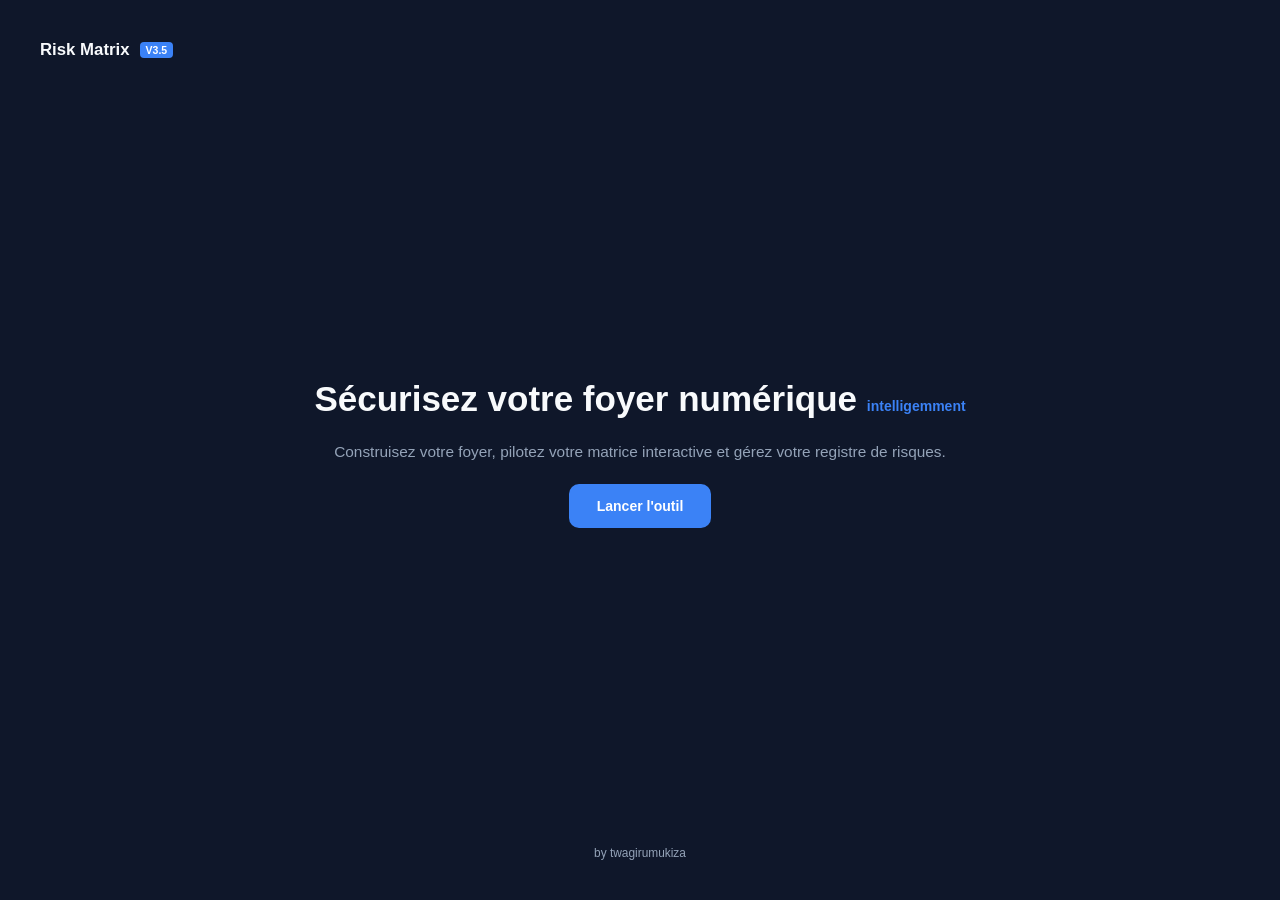
==== index.html @ 4918b733 "Create index.html" ====
<!DOCTYPE html>
<html lang="fr">
<head>
    <meta charset="UTF-8">
    <meta name="viewport" content="width=device-width, initial-scale=1.0">
    <title>Risk Matrix AI - V3.5</title>
    <style>
        :root {
            --bg-main: #0f172a;
            --bg-sidebar: #1e293b;
            --bg-card: #1e293b;
            --accent: #3b82f6;
            --accent-hover: #2563eb;
            --text-main: #f8fafc;
            --text-muted: #94a3b8;
            --border: #334155;
            --success: #10b981;
            --warning: #f59e0b;
            --danger: #ef4444;
            --font-size-base: 14px;
            --sidebar-width: 280px;
        }

        body.theme-light {
            --bg-main: #f1f5f9;
            --bg-sidebar: #ffffff;
            --bg-card: #ffffff;
            --text-main: #0f172a;
            --text-muted: #64748b;
            --border: #cbd5e1;
        }

        * { box-sizing: border-box; margin: 0; padding: 0; font-family: -apple-system, BlinkMacSystemFont, "Segoe UI", Roboto, sans-serif; font-size: var(--font-size-base); }
        body { background-color: var(--bg-main); color: var(--text-main); display: flex; min-height: 100vh; overflow-x: hidden; transition: background-color 0.3s, color 0.3s; }

        #landing-view {
            position: fixed; top: 0; left: 0; width: 100vw; height: 100vh;
            background-color: var(--bg-main); z-index: 9999;
            display: flex; flex-direction: column; justify-content: space-between; overflow-y: auto; padding: 40px;
        }
        .landing-hero { max-width: 800px; margin: auto; text-align: center; display: flex; flex-direction: column; gap: 20px; padding: 40px 0; }
        .landing-hero h1 { font-size: 2.5rem; line-height: 1.2; }
        .landing-hero h1 span { color: var(--accent); }
        .landing-hero p { font-size: 1.1rem; color: var(--text-muted); line-height: 1.6; }

        #app-container { display: none; width: 100%; min-height: 100vh; }

        sidebar { width: var(--sidebar-width); background-color: var(--bg-sidebar); border-right: 1px solid var(--border); display: flex; flex-direction: column; justify-content: space-between; position: fixed; top: 0; bottom: 0; left: 0; transition: width 0.3s; z-index: 100; }
        sidebar.collapsed { width: 70px; }
        sidebar.collapsed .logo-text, sidebar.collapsed .nav-links span, sidebar.collapsed .sidebar-footer { display: none; }
        sidebar.collapsed .logo-area { justify-content: center; padding: 20px 10px; }
        sidebar.collapsed .nav-links li { justify-content: center; padding: 12px; }

        .sidebar-top { display: flex; flex-direction: column; }
        .logo-area { padding: 20px; font-size: 1.25rem; font-weight: bold; border-bottom: 1px solid var(--border); display: flex; align-items: center; justify-content: space-between; gap: 10px; }
        .logo-main { display: flex; align-items: center; gap: 10px; cursor: pointer; }
        .logo-area span.badge { background: var(--accent); color: white; font-size: 0.75rem; padding: 2px 6px; border-radius: 4px; }
        
        .nav-links { list-style: none; padding: 20px 10px; display: flex; flex-direction: column; gap: 8px; }
        .nav-links li { padding: 12px 15px; border-radius: 8px; cursor: pointer; color: var(--text-muted); font-size: 0.95rem; transition: 0.2s; display: flex; align-items: center; gap: 12px; white-space: nowrap; }
        .nav-links li:hover, .nav-links li.active { background-color: var(--accent); color: white; }

        .sidebar-footer { padding: 15px 20px; border-top: 1px solid var(--border); font-size: 0.8rem; color: var(--text-muted); text-align: center; }

        main { flex: 1; margin-left: var(--sidebar-width); display: flex; flex-direction: column; min-height: 100vh; transition: margin-left 0.3s; }
        main.expanded { margin-left: 70px; }
        
        header.topbar { padding: 20px 30px; border-bottom: 1px solid var(--border); background-color: var(--bg-main); display: flex; justify-content: space-between; align-items: center; }
        header.topbar h1 { font-size: 1.5rem; margin-bottom: 5px; }

        .content-area { flex: 1; padding: 30px; display: flex; flex-direction: column; gap: 25px; }
        .view-section { display: none; flex-direction: column; gap: 25px; }
        .view-section.active-view { display: flex; }

        .wizard-container { background: var(--bg-card); border: 1px solid var(--border); border-radius: 16px; padding: 30px; display: flex; flex-direction: column; gap: 25px; }
        .wizard-step-content { display: none; flex-direction: column; gap: 20px; }
        .wizard-step-content.active-step { display: flex; }
        
        .category-box { background: var(--bg-main); border: 1px solid var(--border); padding: 20px; border-radius: 12px; margin-bottom: 15px; }
        .category-box h4 { color: var(--accent); margin-bottom: 12px; font-size: 1.05rem; display: flex; align-items: center; gap: 8px; }
        .checkbox-grid { display: grid; grid-template-columns: repeat(3, 1fr); gap: 12px; }
        .checkbox-label { display: flex; align-items: center; gap: 8px; font-size: 0.9rem; cursor: pointer; user-select: none; }
        .checkbox-label input[type="checkbox"] { width: 16px; height: 16px; accent-color: var(--accent); cursor: pointer; }

        .question-block { background: var(--bg-card); border: 1px solid var(--border); padding: 15px; border-radius: 8px; margin-bottom: 12px; }
        .question-row { display: flex; justify-content: space-between; align-items: center; padding: 8px 0; font-size: 0.9rem; }
        .input-text, .select-val { background: var(--bg-main); color: var(--text-main); border: 1px solid var(--border); padding: 10px 14px; border-radius: 8px; font-size: 0.9rem; width: 100%; }
        
        .btn { background: var(--accent); color: white; border: none; padding: 10px 18px; border-radius: 8px; cursor: pointer; font-weight: bold; font-size: 0.85rem; display: inline-flex; align-items: center; gap: 6px; }
        .btn:hover { background: var(--accent-hover); }
        .btn-secondary { background: var(--bg-card); border: 1px solid var(--border); color: var(--text-main); }
        .btn-lg { padding: 14px 28px; font-size: 1rem; border-radius: 10px; }
        .btn-ai { background: linear-gradient(135deg, #8b5cf6, #3b82f6); color: white; }

        .dashboard-cards { display: grid; grid-template-columns: repeat(4, 1fr); gap: 20px; }
        .card-stat { background: var(--bg-card); border: 1px solid var(--border); padding: 20px; border-radius: 12px; }
        .card-stat h3 { font-size: 0.85rem; color: var(--text-muted); margin-bottom: 8px; }
        .card-stat .number { font-size: 1.8rem; font-weight: bold; }

        .risk-score-card { background: var(--bg-card); border: 1px solid var(--border); padding: 20px; border-radius: 12px; display: flex; flex-direction: column; gap: 15px; }
        .risk-score-item { display: flex; flex-direction: column; gap: 5px; padding: 10px; background: var(--bg-main); border-radius: 8px; border: 1px solid var(--border); }
        .risk-score-header { display: flex; justify-content: space-between; align-items: center; font-weight: bold; }
        .risk-bar-container { display: flex; align-items: center; gap: 15px; }
        .risk-progress-bar { font-family: monospace; font-size: 1.1rem; letter-spacing: 1px; color: var(--accent); }

        .matrix-grid { display: grid; grid-template-columns: repeat(5, 1fr); gap: 8px; }
        .matrix-cell { background: var(--bg-main); border: 1px solid var(--border); height: 105px; border-radius: 6px; padding: 8px; font-size: 0.75rem; display: flex; flex-direction: column; justify-content: space-between; cursor: pointer; transition: 0.2s; }
        .matrix-cell:hover { border-color: var(--accent); transform: scale(1.02); }
        .matrix-cell.risk-high { background-color: rgba(239, 68, 68, 0.25); border-color: var(--danger); }
        .matrix-cell.risk-med { background-color: rgba(245, 158, 11, 0.25); border-color: var(--warning); }
        .matrix-cell.risk-low { background-color: rgba(16, 185, 129, 0.25); border-color: var(--success); }
        .matrix-cell-content { font-weight: bold; color: var(--text-main); font-size: 0.8rem; margin-top: 4px; overflow: hidden; text-overflow: ellipsis; display: -webkit-box; -webkit-line-clamp: 2; -webkit-box-orient: vertical; }

        .table-container { width: 100%; overflow-x: auto; background: var(--bg-card); border-radius: 12px; border: 1px solid var(--border); }
        table { width: 100%; border-collapse: collapse; min-width: 1200px; }
        th, td { padding: 12px 14px; text-align: left; border-bottom: 1px solid var(--border); font-size: 0.85rem; }
        th { background: rgba(255,255,255,0.02); color: var(--text-muted); }
    </style>
</head>
<body>

    <!-- LANDING PAGE -->
    <div id="landing-view">
        <div style="font-weight: bold; font-size: 1.2rem; display: flex; align-items: center; gap: 10px;">
            Risk Matrix <span class="badge" style="background:var(--accent); color:white; padding:2px 6px; border-radius:4px; font-size:0.75rem;">V3.5</span>
        </div>
        <div class="landing-hero">
            <h1>Sécurisez votre foyer numérique <span>intelligemment</span></h1>
            <p>Construisez votre foyer, pilotez votre matrice interactive et gérez votre registre de risques.</p>
            <div><button class="btn btn-lg" onclick="launchApp()">Lancer l'outil</button></div>
        </div>
        <div style="text-align: center; color: var(--text-muted); font-size: 0.85rem;">by twagirumukiza</div>
    </div>

    <!-- APPLICATION PRINCIPALE -->
    <div id="app-container">
        <sidebar id="main-sidebar">
            <div class="sidebar-top">
                <div class="logo-area">
                    <div class="logo-main" onclick="returnToLanding()">
                        <span>🛡️</span> <span class="logo-text">Risk Matrix <span class="badge">V3.5</span></span>
                    </div>
                    <button class="btn btn-secondary" style="padding: 4px 8px; font-size: 0.75rem;" onclick="toggleSidebar()" title="Réduire / Agrandir le menu">↔</button>
                </div>
                <ul class="nav-links">
                    <li id="nav-wizard" class="active" onclick="switchView('wizard')">🌐 <span>Cartographiez vos risques</span></li>
                    <li id="nav-graphic" onclick="switchView('graphic')">📈 <span>Vue Graphique & Scores</span></li>
                    <li id="nav-dashboard" onclick="switchView('dashboard')">📊 <span>Tableau de Bord & Matrice</span></li>
                    <li id="nav-register" onclick="switchView('register')">📋 <span>Registre des Risques</span></li>
                    <li id="nav-policy" onclick="switchView('policy')">🤖 <span>Politique & Assistant IA</span></li>
                    <li id="nav-settings" onclick="switchView('settings')">⚙️ <span>Paramètres</span></li>
                </ul>
            </div>
            <div class="sidebar-footer">by twagirumukiza</div>
        </sidebar>

        <main id="main-content">
            <header class="topbar">
                <div>
                    <h1 id="page-title">Cartographiez vos risques</h1>
                    <p id="page-subtitle" style="color:var(--text-muted); font-size:0.9rem;">Parcours guidé de construction du foyer numérique.</p>
                </div>
                <button class="btn btn-secondary" onclick="toggleSidebar()">☰ Menu</button>
            </header>

            <div class="content-area">
                
                <!-- VUE WIZARD -->
                <div id="view-wizard" class="view-section active-view">
                    <div class="wizard-container">
                        
                        <!-- ÉTAPE 1 & 2 : ACTIFS ET AJOUT PERSONNALISÉ -->
                        <div id="w-step-1" class="wizard-step-content active-step">
                            <h3 style="color: var(--accent);">Étape 1 & 2 – Construisez votre foyer & Actifs personnalisés</h3>
                            <p style="color: var(--text-muted); font-size: 0.9rem;">Cochez vos équipements ou ajoutez un actif sur-mesure (ex: NAS Synology).</p>
                            
                            <!-- Formulaire d'ajout rapide d'actif personnalisé -->
                            <div class="category-box" style="border-color: var(--accent);">
                                <h4 style="color: var(--accent);">➕ Ajouter un équipement personnalisé</h4>
                                <div style="display: flex; gap: 10px; flex-wrap: wrap;">
                                    <input type="text" class="input-text" id="custom-eq-name" placeholder="Nom (ex: NAS Synology)" style="flex: 2; min-width: 200px;">
                                    <select class="select-val" id="custom-eq-cat" style="flex: 1; min-width: 150px;">
                                        <option value="network">Réseau</option>
                                        <option value="computer">Ordinateur</option>
                                        <option value="mobile">Mobile</option>
                                        <option value="home">IoT / Maison</option>
                                        <option value="gaming">Loisirs</option>
                                        <option value="accounts">Compte</option>
                                        <option value="other">Autre</option>
                                    </select>
                                    <button class="btn" onclick="addNewCustomEquipment()">➕ Ajouter à la liste</button>
                                </div>
                            </div>

                            <div class="category-box">
                                <h4>🌐 Réseau</h4>
                                <div class="checkbox-grid" id="grid-network">
                                    <label class="checkbox-label"><input type="checkbox" checked value="Box Internet"> Box Internet</label>
                                    <label class="checkbox-label"><input type="checkbox" value="Routeur Wi-Fi"> Routeur Wi-Fi</label>
                                    <label class="checkbox-label"><input type="checkbox" value="Répéteur Wi-Fi"> Répéteur Wi-Fi</label>
                                    <label class="checkbox-label"><input type="checkbox" value="CPL"> CPL</label>
                                    <label class="checkbox-label"><input type="checkbox" value="Pare-feu personnel"> Pare-feu personnel</label>
                                </div>
                            </div>

                            <div class="category-box">
                                <h4>💻 Ordinateurs</h4>
                                <div class="checkbox-grid" id="grid-computer">
                                    <label class="checkbox-label"><input type="checkbox" checked value="PC Windows"> PC Windows</label>
                                    <label class="checkbox-label"><input type="checkbox" value="Mac"> Mac</label>
                                    <label class="checkbox-label"><input type="checkbox" value="Linux"> Linux</label>
                                    <label class="checkbox-label"><input type="checkbox" value="Chromebook"> Chromebook</label>
                                </div>
                            </div>

                            <div class="category-box">
                                <h4>📱 Appareils mobiles</h4>
                                <div class="checkbox-grid" id="grid-mobile">
                                    <label class="checkbox-label"><input type="checkbox" checked value="Smartphone Android"> Smartphone Android</label>
                                    <label class="checkbox-label"><input type="checkbox" value="iPhone"> iPhone</label>
                                    <label class="checkbox-label"><input type="checkbox" value="Tablette Android"> Tablette Android</label>
                                    <label class="checkbox-label"><input type="checkbox" value="iPad"> iPad</label>
                                    <label class="checkbox-label"><input type="checkbox" value="Montre connectée"> Montre connectée</label>
                                </div>
                            </div>

                            <div class="category-box">
                                <h4>📺 Maison connectée / IoT</h4>
                                <div class="checkbox-grid" id="grid-home">
                                    <label class="checkbox-label"><input type="checkbox" checked value="Smart TV"> Smart TV</label>
                                    <label class="checkbox-label"><input type="checkbox" checked value="Caméra IP" id="chk-camera"> Caméra IP</label>
                                    <label class="checkbox-label"><input type="checkbox" value="Sonnette connectée"> Sonnette connectée</label>
                                    <label class="checkbox-label"><input type="checkbox" value="Alexa"> Alexa</label>
                                    <label class="checkbox-label"><input type="checkbox" value="Google Home"> Google Home</label>
                                    <label class="checkbox-label"><input type="checkbox" value="Thermostat"> Thermostat</label>
                                    <label class="checkbox-label"><input type="checkbox" value="Ampoules connectées"> Ampoules connectées</label>
                                    <label class="checkbox-label"><input type="checkbox" value="Prises connectées"> Prises connectées</label>
                                    <label class="checkbox-label"><input type="checkbox" value="Aspirateur robot"> Aspirateur robot</label>
                                    <label class="checkbox-label"><input type="checkbox" value="Serrure connectée"> Serrure connectée</label>
                                </div>
                            </div>

                            <div class="category-box">
                                <h4>🎮 Loisirs</h4>
                                <div class="checkbox-grid" id="grid-gaming">
                                    <label class="checkbox-label"><input type="checkbox" value="PlayStation"> PlayStation</label>
                                    <label class="checkbox-label"><input type="checkbox" value="Xbox"> Xbox</label>
                                    <label class="checkbox-label"><input type="checkbox" value="Nintendo Switch"> Nintendo Switch</label>
                                    <label class="checkbox-label"><input type="checkbox" value="Steam Deck"> Steam Deck</label>
                                </div>
                            </div>

                            <div class="category-box">
                                <h4>☁️ Comptes importants</h4>
                                <div class="checkbox-grid" id="grid-accounts">
                                    <label class="checkbox-label"><input type="checkbox" value="Gmail"> Gmail</label>
                                    <label class="checkbox-label"><input type="checkbox" value="Outlook"> Outlook</label>
                                    <label class="checkbox-label"><input type="checkbox" value="Apple ID"> Apple ID</label>
                                    <label class="checkbox-label"><input type="checkbox" value="Microsoft"> Microsoft</label>
                                    <label class="checkbox-label"><input type="checkbox" value="Banque en ligne"> Banque en ligne</label>
                                    <label class="checkbox-label"><input type="checkbox" value="Assurance"> Assurance</label>
                                    <label class="checkbox-label"><input type="checkbox" value="CAF"> CAF</label>
                                    <label class="checkbox-label"><input type="checkbox" value="France Identité"> France Identité</label>
                                    <label class="checkbox-label"><input type="checkbox" value="Impôts"> Impôts</label>
                                    <label class="checkbox-label"><input type="checkbox" value="Amazon"> Amazon</label>
                                    <label class="checkbox-label"><input type="checkbox" value="PayPal"> PayPal</label>
                                </div>
                            </div>

                            <div style="display: flex; justify-content: flex-end;">
                                <button class="btn btn-lg" onclick="goToStep(2)">Étape suivante : Questions Intelligentes →</button>
                            </div>
                        </div>

                        <!-- ÉTAPE 3 : QUESTIONS INTELLIGENTES CONDITIONNELLES -->
                        <div id="w-step-2" class="wizard-step-content">
                            <h3 style="color: var(--accent);">Étape 3 – Questions intelligentes contextuelles</h3>
                            <p style="color: var(--text-muted); font-size: 0.9rem;">Ces questions s'adaptent dynamiquement aux actifs que vous avez sélectionnés.</p>
                            
                            <div id="dynamic-questions-container"></div>

                            <div style="display: flex; justify-content: space-between; margin-top: 20px;">
                                <button class="btn btn-secondary" onclick="goToStep(1)">← Précédent</button>
                                <button class="btn btn-lg btn-ai" onclick="runAiGeneration()">✨ Étape 4 : Lancer l'analyse IA & Matrice</button>
                            </div>
                        </div>

                    </div>
                </div>

                <!-- VUE GRAPHIQUE & RISK SCORES -->
                <div id="view-graphic" class="view-section">
                    <div class="risk-score-card">
                        <h3>Cartographie visuelle – Risk Scores par Actif</h3>
                        <p style="color: var(--text-muted); font-size: 0.9rem;">Évaluation dynamique des risques par équipement critique de votre foyer.</p>
                        
                        <div class="risk-score-item">
                            <div class="risk-score-header"><span>📱 Smartphone</span><span style="color: var(--danger);">98 %</span></div>
                            <div class="risk-bar-container"><span class="risk-progress-bar">██████████</span></div>
                        </div>
                        <div class="risk-score-item">
                            <div class="risk-score-header"><span>🌐 Box Internet</span><span style="color: var(--warning);">83 %</span></div>
                            <div class="risk-bar-container"><span class="risk-progress-bar">████████░░</span></div>
                        </div>
                        <div class="risk-score-item">
                            <div class="risk-score-header"><span>📷 Caméra</span><span style="color: var(--warning);">72 %</span></div>
                            <div class="risk-bar-container"><span class="risk-progress-bar">███████░░░</span></div>
                        </div>
                        <div class="risk-score-item">
                            <div class="risk-score-header"><span>📺 TV</span><span style="color: var(--success);">28 %</span></div>
                            <div class="risk-bar-container"><span class="risk-progress-bar">███░░░░░░░</span></div>
                        </div>

                        <div style="display: flex; justify-content: space-between; margin-top: 15px;">
                            <button class="btn btn-secondary" onclick="switchView('wizard')">← Retour au foyer</button>
                            <button class="btn btn-lg" onclick="switchView('dashboard')">Voir la Matrice de Criticité →</button>
                        </div>
                    </div>
                </div>

                <!-- VUE TABLEAU DE BORD & MATRICE INTERACTIVE -->
                <div id="view-dashboard" class="view-section">
                    <div class="dashboard-cards">
                        <div class="card-stat"><h3>Total Risques</h3><div class="number" id="stat-total">0</div></div>
                        <div class="card-stat"><h3>Critiques / Élevés</h3><div class="number" style="color: var(--danger);" id="stat-critical">0</div></div>
                        <div class="card-stat"><h3>Moyens</h3><div class="number" style="color: var(--warning);" id="stat-medium">0</div></div>
                        <div class="card-stat"><h3>Faibles</h3><div class="number" style="color: var(--success);" id="stat-low">0</div></div>
                    </div>
                    
                    <div style="background: var(--bg-card); border: 1px solid var(--border); padding: 20px; border-radius: 12px;">
                        <h3>Matrice de Criticité 5×5 (Cliquez sur une case pour voir les détails)</h3>
                        <div class="matrix-grid" id="matrix-container" style="margin-top: 15px;"></div>
                    </div>

                    <!-- Panneau de détails dynamique -->
                    <div id="matrix-details-panel" style="display: none; background: var(--bg-card); border: 1px solid var(--accent); padding: 20px; border-radius: 12px; gap: 15px; flex-direction: column;">
                        <div style="display: flex; justify-content: space-between; align-items: center;">
                            <h4 id="details-title" style="color: var(--accent);">Détails de la case</h4>
                            <button class="btn btn-secondary" style="padding: 4px 10px; font-size: 0.75rem;" onclick="closeDetailsPanel()">Fermer</button>
                        </div>
                        <div id="details-content" style="display: flex; flex-direction: column; gap: 10px;"></div>
                    </div>
                </div>

                <!-- VUE REGISTRE DES RISQUES -->
                <div id="view-register" class="view-section">
                    <div class="table-container">
                        <table>
                            <thead>
                                <tr>
                                    <th>Actif</th>
                                    <th>Risque</th>
                                    <th>Prob. (1-5)</th>
                                    <th>Impact (1-5)</th>
                                    <th>Criticité</th>
                                    <th>Plan de Prévention</th>
                                    <th>Plan de Continuité</th>
                                    <th>PRA</th>
                                </tr>
                            </thead>
                            <tbody id="risk-table-body"></tbody>
                        </table>
                    </div>
                </div>

                <!-- VUE POLITIQUE & ASSISTANT IA -->
                <div id="view-policy" class="view-section">
                    <div style="background: var(--bg-card); border: 1px solid var(--border); padding: 25px; border-radius: 12px; display: flex; flex-direction: column; gap: 20px;">
                        <h3>Politique & Assistant IA</h3>
                        <p style="color: var(--text-muted); font-size: 0.9rem;">Paramétrage des seuils et évaluation contextuelle automatisée par l'IA.</p>
                        
                        <div class="category-box">
                            <h4 style="color: var(--accent); margin-bottom: 10px;">Paramétrage de la Politique de Risque (Seuils)</h4>
                            <div style="display: flex; gap: 20px;">
                                <div>
                                    <label style="color: var(--text-muted); display: block; margin-bottom: 5px; font-size:0.85rem;">Seuil Critique / Élevé :</label>
                                    <input type="number" class="input-text" value="12" style="width: 120px;">
                                </div>
                                <div>
                                    <label style="color: var(--text-muted); display: block; margin-bottom: 5px; font-size:0.85rem;">Seuil Moyen :</label>
                                    <input type="number" class="input-text" value="6" style="width: 120px;">
                                </div>
                            </div>
                        </div>

                        <div class="category-box">
                            <h4 style="color: var(--accent); margin-bottom: 10px;">Soumettre un Scénario de Menace à l'IA</h4>
                            <input type="text" class="input-text" placeholder="Ex: Attaque par ransomware sur le réseau...">
                            <button class="btn btn-ai" style="margin-top: 15px;">Analyser et intégrer au registre</button>
                        </div>
                    </div>
                </div>

                <!-- VUE PARAMÈTRES (AVEC CONFIGURATION DE L'IA ET CLÉ API) -->
                <div id="view-settings" class="view-section">
                    <div style="background: var(--bg-card); border: 1px solid var(--border); padding: 25px; border-radius: 12px; display: flex; flex-direction: column; gap: 20px;">
                        <h3>Paramètres</h3>
                        <p style="color: var(--text-muted); font-size: 0.9rem;">Configuration de l'apparence et du fournisseur d'intelligence artificielle.</p>
                        
                        <div style="border-top: 1px solid var(--border); padding-top: 15px;">
                            <h4 style="margin-bottom: 10px;">Appareil & Affichage</h4>
                            <label style="color: var(--text-muted); display: block; margin-bottom: 5px; font-size:0.85rem;">Thème :</label>
                            <select class="select-val" style="max-width:250px; margin-bottom: 15px;" onchange="toggleTheme(this.value)">
                                <option value="dark">Sombre (Dark)</option>
                                <option value="light">Clair (Light)</option>
                            </select>
                        </div>

                        <div style="border-top: 1px solid var(--border); padding-top: 15px;">
                            <h4 style="margin-bottom: 10px;">Fournisseur IA</h4>
                            <p style="color: var(--text-muted); font-size: 0.85rem; margin-bottom: 10px;">Choisissez avec quelle IA vous souhaitez travailler ou désactivez-la.</p>
                            
                            <label style="color: var(--text-muted); display: block; margin-bottom: 5px; font-size:0.85rem;">Sélectionnez l'IA :</label>
                            <select class="select-val" id="ai-provider-select" style="max-width:350px; margin-bottom: 15px;" onchange="toggleApiKeyField(this.value)">
                                <option value="none">Sans IA</option>
                                <option value="openai">OpenAI (ChatGPT)</option>
                                <option value="anthropic">Anthropic (Claude)</option>
                                <option value="gemini" selected>Google Gemini</option>
                                <option value="ollama">Ollama (Local)</option>
                            </select>

                            <div id="api-key-container" style="display: flex; flex-direction: column; gap: 5px; max-width: 350px;">
                                <label style="color: var(--text-muted); font-size:0.85rem;">Clé API :</label>
                                <input type="password" class="input-text" id="ai-api-key" placeholder="Entrez votre clé API...">
                            </div>
                        </div>
                    </div>
                </div>

            </div>
        </main>
    </div>

    <script>
        let risksData = [
            { asset: "Smartphone Android", title: "Vol ou compromission de données", prob: 4, impact: 5, prev: "Configuré", cont: "Configuré", pra: "Non applicable" },
            { asset: "Caméra IP", title: "Accès non autorisé au flux", prob: 3, impact: 4, prev: "Configuré", cont: "En cours", pra: "Configuré" },
            { asset: "Box Internet", title: "Exposition de services", prob: 2, impact: 3, prev: "Configuré", cont: "Non applicable", pra: "Configuré" }
        ];

        function launchApp() {
            document.getElementById('landing-view').style.display = 'none';
            document.getElementById('app-container').style.display = 'block';
        }
        function returnToLanding() {
            document.getElementById('app-container').style.display = 'none';
            document.getElementById('landing-view').style.display = 'flex';
        }
        function toggleSidebar() {
            const sidebar = document.getElementById('main-sidebar');
            const main = document.getElementById('main-content');
            sidebar.classList.toggle('collapsed');
            main.classList.toggle('expanded');
        }
        function switchView(viewName) {
            document.querySelectorAll('.nav-links li').forEach(el => el.classList.remove('active'));
            document.querySelectorAll('.view-section').forEach(el => el.classList.remove('active-view'));

            if(viewName === 'wizard') {
                document.getElementById('nav-wizard').classList.add('active');
                document.getElementById('view-wizard').classList.add('active-view');
            } else if(viewName === 'graphic') {
                document.getElementById('nav-graphic').classList.add('active');
                document.getElementById('view-graphic').classList.add('active-view');
            } else if(viewName === 'dashboard') {
                document.getElementById('nav-dashboard').classList.add('active');
                document.getElementById('view-dashboard').classList.add('active-view');
                renderDashboardAndMatrix();
            } else if(viewName === 'register') {
                document.getElementById('nav-register').classList.add('active');
                document.getElementById('view-register').classList.add('active-view');
                renderRegisterTable();
            } else if(viewName === 'policy') {
                document.getElementById('nav-policy').classList.add('active');
                document.getElementById('view-policy').classList.add('active-view');
            } else if(viewName === 'settings') {
                document.getElementById('nav-settings').classList.add('active');
                document.getElementById('view-settings').classList.add('active-view');
            }
        }

        function goToStep(step) {
            document.querySelectorAll('.wizard-step-content').forEach(el => el.classList.remove('active-step'));
            document.getElementById(`w-step-${step}`).classList.add('active-step');
            if(step === 2) buildDynamicQuestions();
        }

        // Ajout d'un actif personnalisé et placement automatique dans sa grille
        function addNewCustomEquipment() {
            const nameInput = document.getElementById('custom-eq-name');
            const catSelect = document.getElementById('custom-eq-cat');
            const name = nameInput.value.trim();
            const cat = catSelect.value;

            if(!name) {
                alert("Veuillez saisir un nom d'équipement.");
                return;
            }

            const gridId = `grid-${cat}`;
            const grid = document.getElementById(gridId);
            if(grid) {
                const label = document.createElement('label');
                label.className = 'checkbox-label';
                label.innerHTML = `<input type="checkbox" checked value="${name}"> ${name}`;
                grid.appendChild(label);
                nameInput.value = '';
                alert(`Équipement "${name}" ajouté avec succès !`);
            }
        }

        // Étape 3 : Génération dynamique des questions selon les équipements cochés
        function buildDynamicQuestions() {
            const container = document.getElementById('dynamic-questions-container');
            container.innerHTML = '';

            // Vérifier si une Caméra IP est cochée
            const cameraChecked = Array.from(document.querySelectorAll('#grid-home input[type="checkbox"]'))
                .some(chk => chk.value.includes('Caméra') && chk.checked);

            if(cameraChecked) {
                container.innerHTML += `
                    <div class="question-block">
                        <h4 style="color: var(--accent); margin-bottom: 10px;">📹 Questions spécifiques : Caméra IP</h4>
                        <div class="question-row"><span>Est-elle accessible directement depuis Internet ?</span> <input type="text" class="input-text" style="width:150px;" placeholder="Oui / Non"></div>
                        <div class="question-row"><span>Utilise-t-elle un mot de passe unique/par défaut ?</span> <input type="text" class="input-text" style="width:150px;" placeholder="Oui / Non"></div>
                        <div class="question-row"><span>Double authentification activée ?</span> <input type="text" class="input-text" style="width:150px;" placeholder="Oui / Non"></div>
                        <div class="question-row"><span>Firmware à jour ?</span> <input type="text" class="input-text" style="width:150px;" placeholder="Oui / Non"></div>
                        <div class="question-row"><span>Stockage cloud ou local ?</span> <input type="text" class="input-text" style="width:150px;" placeholder="Cloud / Local"></div>
                    </div>
                `;
            }

            if(container.innerHTML === '') {
                container.innerHTML = `<p style="color: var(--text-muted);">Aucune question spécifique requise pour les actifs sélectionnés. Vous pouvez passer à l'étape suivante.</p>`;
            }
        }

        function runAiGeneration() {
            alert("L'IA a généré avec succès :\n- La cartographie des actifs\n- Les dépendances\n- Les scénarios d'attaque\n- La matrice de risques !");
            switchView('dashboard');
        }

        function toggleApiKeyField(val) {
            const container = document.getElementById('api-key-container');
            if(val === 'none' || val === 'ollama') container.style.display = 'none';
            else container.style.display = 'flex';
        }

        function updateRiskValue(index, field, value) { risksData[index][field] = parseInt(value); renderRegisterTable(); }

        function renderRegisterTable() {
            const tbody = document.getElementById('risk-table-body');
            tbody.innerHTML = risksData.map((r, index) => {
                let score = r.prob * r.impact;
                let critLabel = score >= 12 ? 'Critique / Élevé' : (score >= 6 ? 'Moyen' : 'Faible');
                let color = score >= 12 ? 'var(--danger)' : (score >= 6 ? 'var(--warning)' : 'var(--success)');

                return `
                    <tr>
                        <td><strong>${r.asset}</strong></td>
                        <td>${r.title}</td>
                        <td>
                            <select class="select-val" style="width:70px;" onchange="updateRiskValue(${index}, 'prob', this.value)">
                                ${[1,2,3,4,5].map(v => `<option value="${v}" ${v===r.prob?'selected':''}>${v}</option>`).join('')}
                            </select>
                        </td>
                        <td>
                            <select class="select-val" style="width:70px;" onchange="updateRiskValue(${index}, 'impact', this.value)">
                                ${[1,2,3,4,5].map(v => `<option value="${v}" ${v===r.impact?'selected':''}>${v}</option>`).join('')}
                            </select>
                        </td>
                        <td><span style="color:${color}; font-weight:bold;">${critLabel} (${score})</span></td>
                        <td><select class="select-val" style="width:130px;" onchange="risksData[${index}].prev = this.value"><option ${r.prev==='Configuré'?'selected':''}>Configuré</option><option ${r.prev==='En cours'?'selected':''}>En cours</option><option ${r.prev==='Non applicable'?'selected':''}>Non applicable</option></select></td>
                        <td><select class="select-val" style="width:130px;" onchange="risksData[${index}].cont = this.value"><option ${r.cont==='Configuré'?'selected':''}>Configuré</option><option ${r.cont==='En cours'?'selected':''}>En cours</option><option ${r.cont==='Non applicable'?'selected':''}>Non applicable</option></select></td>
                        <td><select class="select-val" style="width:130px;" onchange="risksData[${index}].pra = this.value"><option ${r.pra==='Configuré'?'selected':''}>Configuré</option><option ${r.pra==='En cours'?'selected':''}>En cours</option><option ${r.pra==='Non applicable'?'selected':''}>Non applicable</option></select></td>
                    </tr>
                `;
            }).join('');
        }

        function renderDashboardAndMatrix() {
            let total = risksData.length;
            let critical = risksData.filter(r => (r.prob * r.impact) >= 12).length;
            let medium = risksData.filter(r => (r.prob * r.impact) >= 6 && (r.prob * r.impact) < 12).length;
            let low = risksData.filter(r => (r.prob * r.impact) < 6).length;

            document.getElementById('stat-total').textContent = total;
            document.getElementById('stat-critical').textContent = critical;
            document.getElementById('stat-medium').textContent = medium;
            document.getElementById('stat-low').textContent = low;

            const container = document.getElementById('matrix-container');
            container.innerHTML = '';
            for (let y = 5; y >= 1; y--) {
                for (let x = 1; x <= 5; x++) {
                    let score = x * y;
                    let cellClass = 'risk-low';
                    if (score >= 12) cellClass = 'risk-high';
                    else if (score >= 6) cellClass = 'risk-med';

                    let cellRisks = risksData.filter(r => r.prob === x && r.impact === y);

                    let cellDiv = document.createElement('div');
                    cellDiv.className = `matrix-cell ${cellClass}`;
                    cellDiv.onclick = () => showCellDetails(x, y, cellRisks);
                    cellDiv.innerHTML = `
                        <span>P:${x} I:${y}</span>
                        <div>
                            ${cellRisks.map(r => `<div class="matrix-cell-content">• ${r.title}</div>`).join('')}
                        </div>
                    `;
                    container.appendChild(cellDiv);
                }
            }
        }

        function showCellDetails(x, y, risks) {
            const panel = document.getElementById('matrix-details-panel');
            const title = document.getElementById('details-title');
            const content = document.getElementById('details-content');

            panel.style.display = 'flex';
            title.textContent = `Détails de la case — Probabilité : ${x} | Impact : ${y}`;

            if(risks.length === 0) {
                content.innerHTML = `<p style="color:var(--text-muted); font-size:0.9rem;">Aucun risque enregistré pour cette position.</p>`;
            } else {
                content.innerHTML = risks.map(r => `
                    <div style="background:var(--bg-main); border:1px solid var(--border); padding:12px; border-radius:8px; display:flex; justify-content:space-between; align-items:center;">
                        <div>
                            <strong>${r.title}</strong>
                            <p style="color:var(--text-muted); font-size:0.8rem; margin-top:4px;">Actif : ${r.asset} | Score : ${r.prob * r.impact}</p>
                        </div>
                        <button class="btn" onclick="switchView('register')">Voir dans le registre</button>
                    </div>
                `).join('');
            }
        }

        function closeDetailsPanel() {
            document.getElementById('matrix-details-panel').style.display = 'none';
        }

        function toggleTheme(theme) {
            if(theme === 'light') document.body.classList.add('theme-light');
            else document.body.classList.remove('theme-light');
        }
    </script>
</body>
</html>
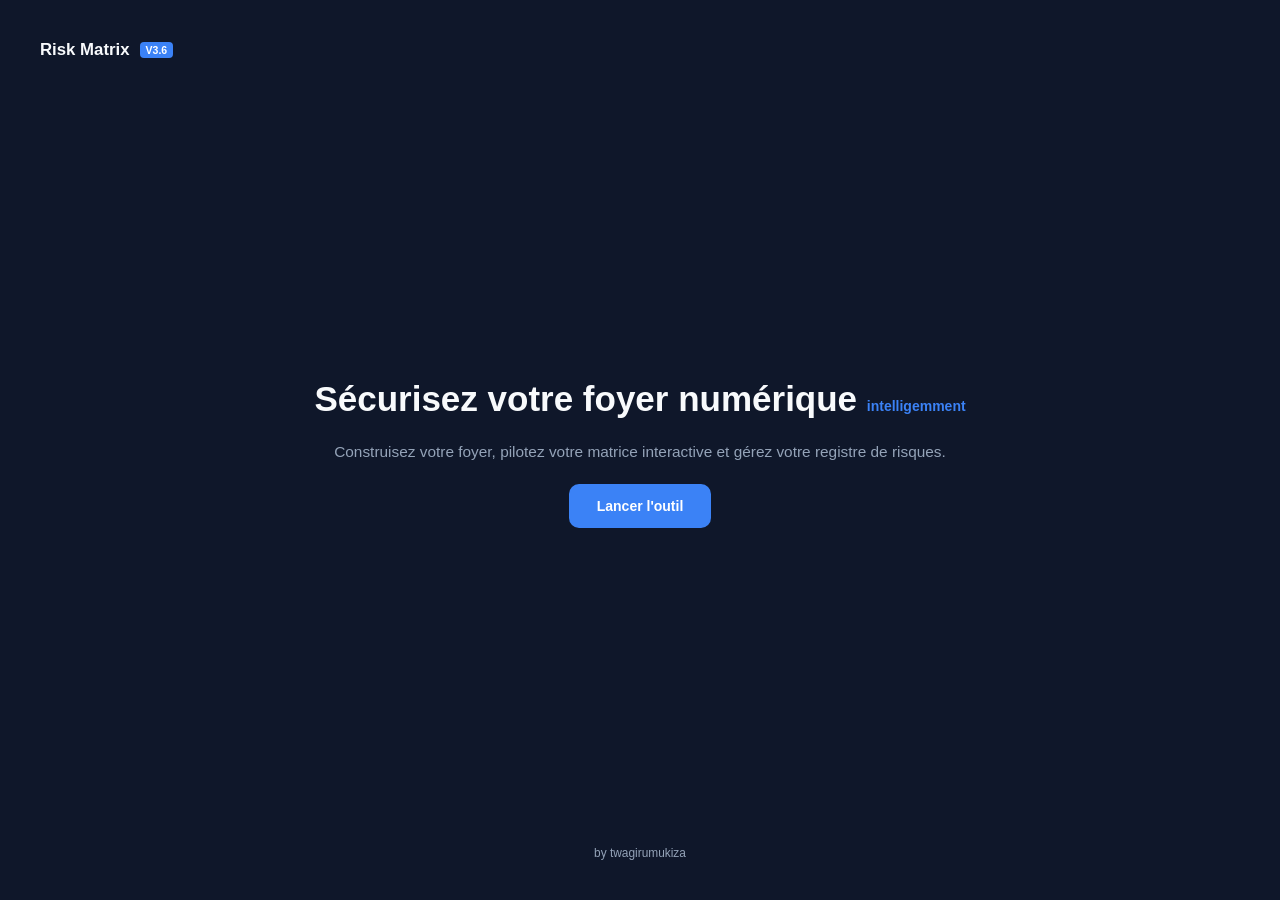
==== commit 1fd72b1e: "Update index.html" ====
--- a/index.html
+++ b/index.html
@@ -3,7 +3,7 @@
 <head>
     <meta charset="UTF-8">
     <meta name="viewport" content="width=device-width, initial-scale=1.0">
-    <title>Risk Matrix AI - V3.5</title>
+    <title>Risk Matrix AI - V3.6</title>
     <style>
         :root {
             --bg-main: #0f172a;
@@ -104,12 +104,12 @@
         .risk-progress-bar { font-family: monospace; font-size: 1.1rem; letter-spacing: 1px; color: var(--accent); }
 
         .matrix-grid { display: grid; grid-template-columns: repeat(5, 1fr); gap: 8px; }
-        .matrix-cell { background: var(--bg-main); border: 1px solid var(--border); height: 105px; border-radius: 6px; padding: 8px; font-size: 0.75rem; display: flex; flex-direction: column; justify-content: space-between; cursor: pointer; transition: 0.2s; }
+        .matrix-cell { background: var(--bg-main); border: 1px solid var(--border); height: 110px; border-radius: 6px; padding: 8px; font-size: 0.75rem; display: flex; flex-direction: column; justify-content: space-between; cursor: pointer; transition: 0.2s; overflow-y: auto; }
         .matrix-cell:hover { border-color: var(--accent); transform: scale(1.02); }
         .matrix-cell.risk-high { background-color: rgba(239, 68, 68, 0.25); border-color: var(--danger); }
         .matrix-cell.risk-med { background-color: rgba(245, 158, 11, 0.25); border-color: var(--warning); }
         .matrix-cell.risk-low { background-color: rgba(16, 185, 129, 0.25); border-color: var(--success); }
-        .matrix-cell-content { font-weight: bold; color: var(--text-main); font-size: 0.8rem; margin-top: 4px; overflow: hidden; text-overflow: ellipsis; display: -webkit-box; -webkit-line-clamp: 2; -webkit-box-orient: vertical; }
+        .matrix-cell-content { font-weight: bold; color: var(--text-main); font-size: 0.8rem; margin-top: 2px; }
 
         .table-container { width: 100%; overflow-x: auto; background: var(--bg-card); border-radius: 12px; border: 1px solid var(--border); }
         table { width: 100%; border-collapse: collapse; min-width: 1200px; }
@@ -122,7 +122,7 @@
     <!-- LANDING PAGE -->
     <div id="landing-view">
         <div style="font-weight: bold; font-size: 1.2rem; display: flex; align-items: center; gap: 10px;">
-            Risk Matrix <span class="badge" style="background:var(--accent); color:white; padding:2px 6px; border-radius:4px; font-size:0.75rem;">V3.5</span>
+            Risk Matrix <span class="badge" style="background:var(--accent); color:white; padding:2px 6px; border-radius:4px; font-size:0.75rem;">V3.6</span>
         </div>
         <div class="landing-hero">
             <h1>Sécurisez votre foyer numérique <span>intelligemment</span></h1>
@@ -138,7 +138,7 @@
             <div class="sidebar-top">
                 <div class="logo-area">
                     <div class="logo-main" onclick="returnToLanding()">
-                        <span>🛡️</span> <span class="logo-text">Risk Matrix <span class="badge">V3.5</span></span>
+                        <span>🛡️</span> <span class="logo-text">Risk Matrix <span class="badge">V3.6</span></span>
                     </div>
                     <button class="btn btn-secondary" style="padding: 4px 8px; font-size: 0.75rem;" onclick="toggleSidebar()" title="Réduire / Agrandir le menu">↔</button>
                 </div>
@@ -169,12 +169,11 @@
                 <div id="view-wizard" class="view-section active-view">
                     <div class="wizard-container">
                         
-                        <!-- ÉTAPE 1 & 2 : ACTIFS ET AJOUT PERSONNALISÉ -->
+                        <!-- ÉTAPE 1 & 2 -->
                         <div id="w-step-1" class="wizard-step-content active-step">
                             <h3 style="color: var(--accent);">Étape 1 & 2 – Construisez votre foyer & Actifs personnalisés</h3>
                             <p style="color: var(--text-muted); font-size: 0.9rem;">Cochez vos équipements ou ajoutez un actif sur-mesure (ex: NAS Synology).</p>
                             
-                            <!-- Formulaire d'ajout rapide d'actif personnalisé -->
                             <div class="category-box" style="border-color: var(--accent);">
                                 <h4 style="color: var(--accent);">➕ Ajouter un équipement personnalisé</h4>
                                 <div style="display: flex; gap: 10px; flex-wrap: wrap;">
@@ -272,10 +271,10 @@
                             </div>
                         </div>
 
-                        <!-- ÉTAPE 3 : QUESTIONS INTELLIGENTES CONDITIONNELLES -->
+                        <!-- ÉTAPE 3 : QUESTIONS INTELLIGENTES AVEC SELECTS (OUI/NON) -->
                         <div id="w-step-2" class="wizard-step-content">
                             <h3 style="color: var(--accent);">Étape 3 – Questions intelligentes contextuelles</h3>
-                            <p style="color: var(--text-muted); font-size: 0.9rem;">Ces questions s'adaptent dynamiquement aux actifs que vous avez sélectionnés.</p>
+                            <p style="color: var(--text-muted); font-size: 0.9rem;">Répondez via les menus déroulants aux questions spécifiques de vos actifs.</p>
                             
                             <div id="dynamic-questions-container"></div>
 
@@ -367,7 +366,7 @@
                 <div id="view-policy" class="view-section">
                     <div style="background: var(--bg-card); border: 1px solid var(--border); padding: 25px; border-radius: 12px; display: flex; flex-direction: column; gap: 20px;">
                         <h3>Politique & Assistant IA</h3>
-                        <p style="color: var(--text-muted); font-size: 0.9rem;">Paramétrage des seuils et évaluation contextuelle automatisée par l'IA.</p>
+                        <p style="color: var(--text-muted); font-size: 0.9rem;">Paramétrage des seuils et évaluation contextuelle automatisée.</p>
                         
                         <div class="category-box">
                             <h4 style="color: var(--accent); margin-bottom: 10px;">Paramétrage de la Politique de Risque (Seuils)</h4>
@@ -391,19 +390,29 @@
                     </div>
                 </div>
 
-                <!-- VUE PARAMÈTRES (AVEC CONFIGURATION DE L'IA ET CLÉ API) -->
+                <!-- VUE PARAMÈTRES (AVEC TAILLE DES CARACTÈRES & IA) -->
                 <div id="view-settings" class="view-section">
                     <div style="background: var(--bg-card); border: 1px solid var(--border); padding: 25px; border-radius: 12px; display: flex; flex-direction: column; gap: 20px;">
                         <h3>Paramètres</h3>
-                        <p style="color: var(--text-muted); font-size: 0.9rem;">Configuration de l'apparence et du fournisseur d'intelligence artificielle.</p>
+                        <p style="color: var(--text-muted); font-size: 0.9rem;">Configuration de l'apparence, de la typographie et du fournisseur d'intelligence artificielle.</p>
                         
-                        <div style="border-top: 1px solid var(--border); padding-top: 15px;">
-                            <h4 style="margin-bottom: 10px;">Appareil & Affichage</h4>
-                            <label style="color: var(--text-muted); display: block; margin-bottom: 5px; font-size:0.85rem;">Thème :</label>
-                            <select class="select-val" style="max-width:250px; margin-bottom: 15px;" onchange="toggleTheme(this.value)">
-                                <option value="dark">Sombre (Dark)</option>
-                                <option value="light">Clair (Light)</option>
-                            </select>
+                        <div style="border-top: 1px solid var(--border); padding-top: 15px; display: flex; gap: 20px; flex-wrap: wrap;">
+                            <div style="flex: 1; min-width: 200px;">
+                                <h4 style="margin-bottom: 10px;">Thème</h4>
+                                <select class="select-val" onchange="toggleTheme(this.value)">
+                                    <option value="dark">Sombre (Dark)</option>
+                                    <option value="light">Clair (Light)</option>
+                                </select>
+                            </div>
+                            <div style="flex: 1; min-width: 200px;">
+                                <h4 style="margin-bottom: 10px;">Taille des caractères</h4>
+                                <select class="select-val" id="font-size-select" onchange="changeFontSize(this.value)">
+                                    <option value="12px">Petite (12px)</option>
+                                    <option value="14px" selected>Normale (14px)</option>
+                                    <option value="16px">Grande (16px)</option>
+                                    <option value="18px">Très grande (18px)</option>
+                                </select>
+                            </div>
                         </div>
 
                         <div style="border-top: 1px solid var(--border); padding-top: 15px;">
@@ -485,7 +494,6 @@
             if(step === 2) buildDynamicQuestions();
         }
 
-        // Ajout d'un actif personnalisé et placement automatique dans sa grille
         function addNewCustomEquipment() {
             const nameInput = document.getElementById('custom-eq-name');
             const catSelect = document.getElementById('custom-eq-cat');
@@ -509,12 +517,11 @@
             }
         }
 
-        // Étape 3 : Génération dynamique des questions selon les équipements cochés
+        // Étape 3 : Questions dynamiques avec menus déroulants (Oui/Non ou Cloud/Local)
         function buildDynamicQuestions() {
             const container = document.getElementById('dynamic-questions-container');
             container.innerHTML = '';
 
-            // Vérifier si une Caméra IP est cochée
             const cameraChecked = Array.from(document.querySelectorAll('#grid-home input[type="checkbox"]'))
                 .some(chk => chk.value.includes('Caméra') && chk.checked);
 
@@ -522,11 +529,21 @@
                 container.innerHTML += `
                     <div class="question-block">
                         <h4 style="color: var(--accent); margin-bottom: 10px;">📹 Questions spécifiques : Caméra IP</h4>
-                        <div class="question-row"><span>Est-elle accessible directement depuis Internet ?</span> <input type="text" class="input-text" style="width:150px;" placeholder="Oui / Non"></div>
-                        <div class="question-row"><span>Utilise-t-elle un mot de passe unique/par défaut ?</span> <input type="text" class="input-text" style="width:150px;" placeholder="Oui / Non"></div>
-                        <div class="question-row"><span>Double authentification activée ?</span> <input type="text" class="input-text" style="width:150px;" placeholder="Oui / Non"></div>
-                        <div class="question-row"><span>Firmware à jour ?</span> <input type="text" class="input-text" style="width:150px;" placeholder="Oui / Non"></div>
-                        <div class="question-row"><span>Stockage cloud ou local ?</span> <input type="text" class="input-text" style="width:150px;" placeholder="Cloud / Local"></div>
+                        <div class="question-row"><span>Est-elle accessible directement depuis Internet ?</span> 
+                            <select class="select-val" style="width:160px;"><option>Non</option><option>Oui</option></select>
+                        </div>
+                        <div class="question-row"><span>Utilise-t-elle un mot de passe unique/par défaut ?</span> 
+                            <select class="select-val" style="width:160px;"><option>Oui</option><option>Non</option></select>
+                        </div>
+                        <div class="question-row"><span>Double authentification activée ?</span> 
+                            <select class="select-val" style="width:160px;"><option>Non</option><option>Oui</option></select>
+                        </div>
+                        <div class="question-row"><span>Firmware à jour ?</span> 
+                            <select class="select-val" style="width:160px;"><option>Oui</option><option>Non</option></select>
+                        </div>
+                        <div class="question-row"><span>Stockage cloud ou local ?</span> 
+                            <select class="select-val" style="width:160px;"><option>Local</option><option>Cloud</option></select>
+                        </div>
                     </div>
                 `;
             }
@@ -545,6 +562,10 @@
             const container = document.getElementById('api-key-container');
             if(val === 'none' || val === 'ollama') container.style.display = 'none';
             else container.style.display = 'flex';
+        }
+
+        function changeFontSize(size) {
+            document.documentElement.style.setProperty('--font-size-base', size);
         }
 
         function updateRiskValue(index, field, value) { risksData[index][field] = parseInt(value); renderRegisterTable(); }
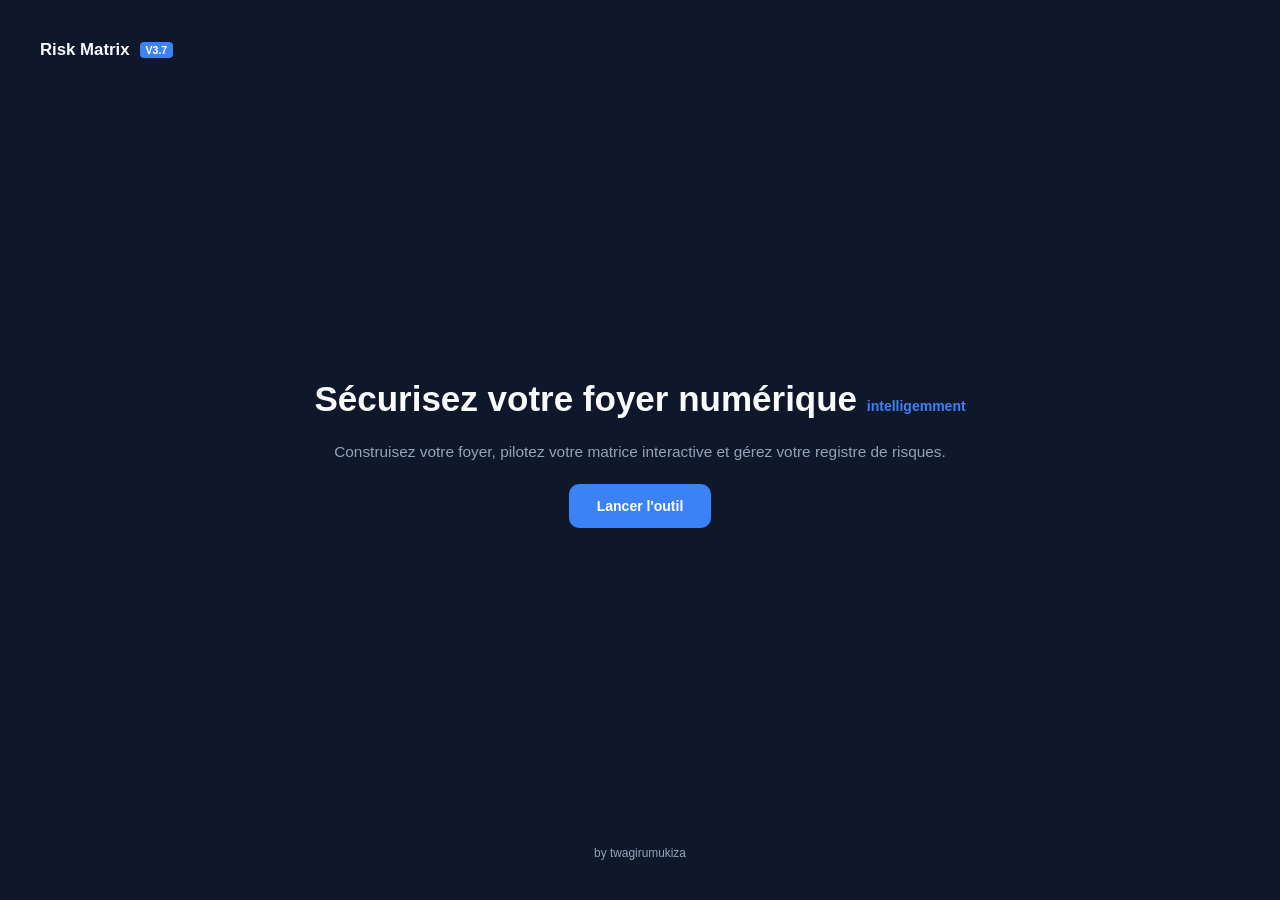
==== commit c0b02c10: "Update index.html" ====
--- a/index.html
+++ b/index.html
@@ -3,7 +3,7 @@
 <head>
     <meta charset="UTF-8">
     <meta name="viewport" content="width=device-width, initial-scale=1.0">
-    <title>Risk Matrix AI - V3.6</title>
+    <title>Risk Matrix AI - V3.7</title>
     <style>
         :root {
             --bg-main: #0f172a;
@@ -97,12 +97,6 @@
         .card-stat h3 { font-size: 0.85rem; color: var(--text-muted); margin-bottom: 8px; }
         .card-stat .number { font-size: 1.8rem; font-weight: bold; }
 
-        .risk-score-card { background: var(--bg-card); border: 1px solid var(--border); padding: 20px; border-radius: 12px; display: flex; flex-direction: column; gap: 15px; }
-        .risk-score-item { display: flex; flex-direction: column; gap: 5px; padding: 10px; background: var(--bg-main); border-radius: 8px; border: 1px solid var(--border); }
-        .risk-score-header { display: flex; justify-content: space-between; align-items: center; font-weight: bold; }
-        .risk-bar-container { display: flex; align-items: center; gap: 15px; }
-        .risk-progress-bar { font-family: monospace; font-size: 1.1rem; letter-spacing: 1px; color: var(--accent); }
-
         .matrix-grid { display: grid; grid-template-columns: repeat(5, 1fr); gap: 8px; }
         .matrix-cell { background: var(--bg-main); border: 1px solid var(--border); height: 110px; border-radius: 6px; padding: 8px; font-size: 0.75rem; display: flex; flex-direction: column; justify-content: space-between; cursor: pointer; transition: 0.2s; overflow-y: auto; }
         .matrix-cell:hover { border-color: var(--accent); transform: scale(1.02); }
@@ -122,7 +116,7 @@
     <!-- LANDING PAGE -->
     <div id="landing-view">
         <div style="font-weight: bold; font-size: 1.2rem; display: flex; align-items: center; gap: 10px;">
-            Risk Matrix <span class="badge" style="background:var(--accent); color:white; padding:2px 6px; border-radius:4px; font-size:0.75rem;">V3.6</span>
+            Risk Matrix <span class="badge" style="background:var(--accent); color:white; padding:2px 6px; border-radius:4px; font-size:0.75rem;">V3.7</span>
         </div>
         <div class="landing-hero">
             <h1>Sécurisez votre foyer numérique <span>intelligemment</span></h1>
@@ -138,7 +132,7 @@
             <div class="sidebar-top">
                 <div class="logo-area">
                     <div class="logo-main" onclick="returnToLanding()">
-                        <span>🛡️</span> <span class="logo-text">Risk Matrix <span class="badge">V3.6</span></span>
+                        <span>🛡️</span> <span class="logo-text">Risk Matrix <span class="badge">V3.7</span></span>
                     </div>
                     <button class="btn btn-secondary" style="padding: 4px 8px; font-size: 0.75rem;" onclick="toggleSidebar()" title="Réduire / Agrandir le menu">↔</button>
                 </div>
@@ -172,7 +166,7 @@
                         <!-- ÉTAPE 1 & 2 -->
                         <div id="w-step-1" class="wizard-step-content active-step">
                             <h3 style="color: var(--accent);">Étape 1 & 2 – Construisez votre foyer & Actifs personnalisés</h3>
-                            <p style="color: var(--text-muted); font-size: 0.9rem;">Cochez vos équipements ou ajoutez un actif sur-mesure (ex: NAS Synology).</p>
+                            <p style="color: var(--text-muted); font-size: 0.9rem;">Cochez vos équipements ou ajoutez un actif sur-mesure.</p>
                             
                             <div class="category-box" style="border-color: var(--accent);">
                                 <h4 style="color: var(--accent);">➕ Ajouter un équipement personnalisé</h4>
@@ -187,7 +181,7 @@
                                         <option value="accounts">Compte</option>
                                         <option value="other">Autre</option>
                                     </select>
-                                    <button class="btn" onclick="addNewCustomEquipment()">➕ Ajouter à la liste</button>
+                                    <button class="btn" onclick="addNewCustomEquipment()">➕ Ajouter</button>
                                 </div>
                             </div>
 
@@ -198,7 +192,6 @@
                                     <label class="checkbox-label"><input type="checkbox" value="Routeur Wi-Fi"> Routeur Wi-Fi</label>
                                     <label class="checkbox-label"><input type="checkbox" value="Répéteur Wi-Fi"> Répéteur Wi-Fi</label>
                                     <label class="checkbox-label"><input type="checkbox" value="CPL"> CPL</label>
-                                    <label class="checkbox-label"><input type="checkbox" value="Pare-feu personnel"> Pare-feu personnel</label>
                                 </div>
                             </div>
 
@@ -215,27 +208,20 @@
                             <div class="category-box">
                                 <h4>📱 Appareils mobiles</h4>
                                 <div class="checkbox-grid" id="grid-mobile">
-                                    <label class="checkbox-label"><input type="checkbox" checked value="Smartphone Android"> Smartphone Android</label>
+                                    <label class="checkbox-label"><input type="checkbox" value="Smartphone Android"> Smartphone Android</label>
                                     <label class="checkbox-label"><input type="checkbox" value="iPhone"> iPhone</label>
                                     <label class="checkbox-label"><input type="checkbox" value="Tablette Android"> Tablette Android</label>
                                     <label class="checkbox-label"><input type="checkbox" value="iPad"> iPad</label>
-                                    <label class="checkbox-label"><input type="checkbox" value="Montre connectée"> Montre connectée</label>
                                 </div>
                             </div>
 
                             <div class="category-box">
                                 <h4>📺 Maison connectée / IoT</h4>
                                 <div class="checkbox-grid" id="grid-home">
-                                    <label class="checkbox-label"><input type="checkbox" checked value="Smart TV"> Smart TV</label>
-                                    <label class="checkbox-label"><input type="checkbox" checked value="Caméra IP" id="chk-camera"> Caméra IP</label>
+                                    <label class="checkbox-label"><input type="checkbox" value="Smart TV"> Smart TV</label>
+                                    <label class="checkbox-label"><input type="checkbox" checked value="Caméra IP"> Caméra IP</label>
                                     <label class="checkbox-label"><input type="checkbox" value="Sonnette connectée"> Sonnette connectée</label>
                                     <label class="checkbox-label"><input type="checkbox" value="Alexa"> Alexa</label>
-                                    <label class="checkbox-label"><input type="checkbox" value="Google Home"> Google Home</label>
-                                    <label class="checkbox-label"><input type="checkbox" value="Thermostat"> Thermostat</label>
-                                    <label class="checkbox-label"><input type="checkbox" value="Ampoules connectées"> Ampoules connectées</label>
-                                    <label class="checkbox-label"><input type="checkbox" value="Prises connectées"> Prises connectées</label>
-                                    <label class="checkbox-label"><input type="checkbox" value="Aspirateur robot"> Aspirateur robot</label>
-                                    <label class="checkbox-label"><input type="checkbox" value="Serrure connectée"> Serrure connectée</label>
                                 </div>
                             </div>
 
@@ -244,8 +230,6 @@
                                 <div class="checkbox-grid" id="grid-gaming">
                                     <label class="checkbox-label"><input type="checkbox" value="PlayStation"> PlayStation</label>
                                     <label class="checkbox-label"><input type="checkbox" value="Xbox"> Xbox</label>
-                                    <label class="checkbox-label"><input type="checkbox" value="Nintendo Switch"> Nintendo Switch</label>
-                                    <label class="checkbox-label"><input type="checkbox" value="Steam Deck"> Steam Deck</label>
                                 </div>
                             </div>
 
@@ -253,16 +237,8 @@
                                 <h4>☁️ Comptes importants</h4>
                                 <div class="checkbox-grid" id="grid-accounts">
                                     <label class="checkbox-label"><input type="checkbox" value="Gmail"> Gmail</label>
-                                    <label class="checkbox-label"><input type="checkbox" value="Outlook"> Outlook</label>
-                                    <label class="checkbox-label"><input type="checkbox" value="Apple ID"> Apple ID</label>
-                                    <label class="checkbox-label"><input type="checkbox" value="Microsoft"> Microsoft</label>
                                     <label class="checkbox-label"><input type="checkbox" value="Banque en ligne"> Banque en ligne</label>
-                                    <label class="checkbox-label"><input type="checkbox" value="Assurance"> Assurance</label>
-                                    <label class="checkbox-label"><input type="checkbox" value="CAF"> CAF</label>
-                                    <label class="checkbox-label"><input type="checkbox" value="France Identité"> France Identité</label>
                                     <label class="checkbox-label"><input type="checkbox" value="Impôts"> Impôts</label>
-                                    <label class="checkbox-label"><input type="checkbox" value="Amazon"> Amazon</label>
-                                    <label class="checkbox-label"><input type="checkbox" value="PayPal"> PayPal</label>
                                 </div>
                             </div>
 
@@ -271,10 +247,10 @@
                             </div>
                         </div>
 
-                        <!-- ÉTAPE 3 : QUESTIONS INTELLIGENTES AVEC SELECTS (OUI/NON) -->
+                        <!-- ÉTAPE 3 : QUESTIONS INTELLIGENTES -->
                         <div id="w-step-2" class="wizard-step-content">
                             <h3 style="color: var(--accent);">Étape 3 – Questions intelligentes contextuelles</h3>
-                            <p style="color: var(--text-muted); font-size: 0.9rem;">Répondez via les menus déroulants aux questions spécifiques de vos actifs.</p>
+                            <p style="color: var(--text-muted); font-size: 0.9rem;">Répondez via les menus déroulants aux questions spécifiques de vos actifs sélectionnés.</p>
                             
                             <div id="dynamic-questions-container"></div>
 
@@ -289,35 +265,14 @@
 
                 <!-- VUE GRAPHIQUE & RISK SCORES -->
                 <div id="view-graphic" class="view-section">
-                    <div class="risk-score-card">
+                    <div class="risk-score-card" style="background: var(--bg-card); border: 1px solid var(--border); padding: 25px; border-radius: 12px; display: flex; flex-direction: column; gap: 15px;">
                         <h3>Cartographie visuelle – Risk Scores par Actif</h3>
-                        <p style="color: var(--text-muted); font-size: 0.9rem;">Évaluation dynamique des risques par équipement critique de votre foyer.</p>
-                        
-                        <div class="risk-score-item">
-                            <div class="risk-score-header"><span>📱 Smartphone</span><span style="color: var(--danger);">98 %</span></div>
-                            <div class="risk-bar-container"><span class="risk-progress-bar">██████████</span></div>
-                        </div>
-                        <div class="risk-score-item">
-                            <div class="risk-score-header"><span>🌐 Box Internet</span><span style="color: var(--warning);">83 %</span></div>
-                            <div class="risk-bar-container"><span class="risk-progress-bar">████████░░</span></div>
-                        </div>
-                        <div class="risk-score-item">
-                            <div class="risk-score-header"><span>📷 Caméra</span><span style="color: var(--warning);">72 %</span></div>
-                            <div class="risk-bar-container"><span class="risk-progress-bar">███████░░░</span></div>
-                        </div>
-                        <div class="risk-score-item">
-                            <div class="risk-score-header"><span>📺 TV</span><span style="color: var(--success);">28 %</span></div>
-                            <div class="risk-bar-container"><span class="risk-progress-bar">███░░░░░░░</span></div>
-                        </div>
-
-                        <div style="display: flex; justify-content: space-between; margin-top: 15px;">
-                            <button class="btn btn-secondary" onclick="switchView('wizard')">← Retour au foyer</button>
-                            <button class="btn btn-lg" onclick="switchView('dashboard')">Voir la Matrice de Criticité →</button>
-                        </div>
-                    </div>
-                </div>
-
-                <!-- VUE TABLEAU DE BORD & MATRICE INTERACTIVE -->
+                        <p style="color: var(--text-muted); font-size: 0.9rem;">Évaluation dynamique basée sur vos équipements sélectionnés.</p>
+                        <div id="graphic-scores-container" style="display: flex; flex-direction: column; gap: 10px;"></div>
+                    </div>
+                </div>
+
+                <!-- VUE TABLEAU DE BORD & MATRICE -->
                 <div id="view-dashboard" class="view-section">
                     <div class="dashboard-cards">
                         <div class="card-stat"><h3>Total Risques</h3><div class="number" id="stat-total">0</div></div>
@@ -331,7 +286,6 @@
                         <div class="matrix-grid" id="matrix-container" style="margin-top: 15px;"></div>
                     </div>
 
-                    <!-- Panneau de détails dynamique -->
                     <div id="matrix-details-panel" style="display: none; background: var(--bg-card); border: 1px solid var(--accent); padding: 20px; border-radius: 12px; gap: 15px; flex-direction: column;">
                         <div style="display: flex; justify-content: space-between; align-items: center;">
                             <h4 id="details-title" style="color: var(--accent);">Détails de la case</h4>
@@ -366,37 +320,20 @@
                 <div id="view-policy" class="view-section">
                     <div style="background: var(--bg-card); border: 1px solid var(--border); padding: 25px; border-radius: 12px; display: flex; flex-direction: column; gap: 20px;">
                         <h3>Politique & Assistant IA</h3>
-                        <p style="color: var(--text-muted); font-size: 0.9rem;">Paramétrage des seuils et évaluation contextuelle automatisée.</p>
-                        
-                        <div class="category-box">
-                            <h4 style="color: var(--accent); margin-bottom: 10px;">Paramétrage de la Politique de Risque (Seuils)</h4>
-                            <div style="display: flex; gap: 20px;">
-                                <div>
-                                    <label style="color: var(--text-muted); display: block; margin-bottom: 5px; font-size:0.85rem;">Seuil Critique / Élevé :</label>
-                                    <input type="number" class="input-text" value="12" style="width: 120px;">
-                                </div>
-                                <div>
-                                    <label style="color: var(--text-muted); display: block; margin-bottom: 5px; font-size:0.85rem;">Seuil Moyen :</label>
-                                    <input type="number" class="input-text" value="6" style="width: 120px;">
-                                </div>
-                            </div>
-                        </div>
-
+                        <p style="color: var(--text-muted); font-size: 0.9rem;">Soumission de scénarios de menace pour analyse dynamique.</p>
                         <div class="category-box">
                             <h4 style="color: var(--accent); margin-bottom: 10px;">Soumettre un Scénario de Menace à l'IA</h4>
-                            <input type="text" class="input-text" placeholder="Ex: Attaque par ransomware sur le réseau...">
-                            <button class="btn btn-ai" style="margin-top: 15px;">Analyser et intégrer au registre</button>
+                            <input type="text" class="input-text" id="ai-scenario-input" placeholder="Ex: Attaque par ransomware sur le réseau...">
+                            <button class="btn btn-ai" style="margin-top: 15px;" onclick="analyzeCustomScenario()">Analyser et intégrer au registre</button>
                         </div>
                     </div>
                 </div>
 
-                <!-- VUE PARAMÈTRES (AVEC TAILLE DES CARACTÈRES & IA) -->
+                <!-- VUE PARAMÈTRES -->
                 <div id="view-settings" class="view-section">
                     <div style="background: var(--bg-card); border: 1px solid var(--border); padding: 25px; border-radius: 12px; display: flex; flex-direction: column; gap: 20px;">
                         <h3>Paramètres</h3>
-                        <p style="color: var(--text-muted); font-size: 0.9rem;">Configuration de l'apparence, de la typographie et du fournisseur d'intelligence artificielle.</p>
-                        
-                        <div style="border-top: 1px solid var(--border); padding-top: 15px; display: flex; gap: 20px; flex-wrap: wrap;">
+                        <div style="display: flex; gap: 20px; flex-wrap: wrap;">
                             <div style="flex: 1; min-width: 200px;">
                                 <h4 style="margin-bottom: 10px;">Thème</h4>
                                 <select class="select-val" onchange="toggleTheme(this.value)">
@@ -406,30 +343,21 @@
                             </div>
                             <div style="flex: 1; min-width: 200px;">
                                 <h4 style="margin-bottom: 10px;">Taille des caractères</h4>
-                                <select class="select-val" id="font-size-select" onchange="changeFontSize(this.value)">
+                                <select class="select-val" onchange="changeFontSize(this.value)">
                                     <option value="12px">Petite (12px)</option>
                                     <option value="14px" selected>Normale (14px)</option>
                                     <option value="16px">Grande (16px)</option>
-                                    <option value="18px">Très grande (18px)</option>
                                 </select>
                             </div>
                         </div>
-
                         <div style="border-top: 1px solid var(--border); padding-top: 15px;">
-                            <h4 style="margin-bottom: 10px;">Fournisseur IA</h4>
-                            <p style="color: var(--text-muted); font-size: 0.85rem; margin-bottom: 10px;">Choisissez avec quelle IA vous souhaitez travailler ou désactivez-la.</p>
-                            
-                            <label style="color: var(--text-muted); display: block; margin-bottom: 5px; font-size:0.85rem;">Sélectionnez l'IA :</label>
+                            <h4 style="margin-bottom: 10px;">Fournisseur IA & Clé API</h4>
                             <select class="select-val" id="ai-provider-select" style="max-width:350px; margin-bottom: 15px;" onchange="toggleApiKeyField(this.value)">
-                                <option value="none">Sans IA</option>
+                                <option value="none">Sans IA (Génération locale)</option>
+                                <option value="gemini" selected>Google Gemini</option>
                                 <option value="openai">OpenAI (ChatGPT)</option>
-                                <option value="anthropic">Anthropic (Claude)</option>
-                                <option value="gemini" selected>Google Gemini</option>
-                                <option value="ollama">Ollama (Local)</option>
                             </select>
-
                             <div id="api-key-container" style="display: flex; flex-direction: column; gap: 5px; max-width: 350px;">
-                                <label style="color: var(--text-muted); font-size:0.85rem;">Clé API :</label>
                                 <input type="password" class="input-text" id="ai-api-key" placeholder="Entrez votre clé API...">
                             </div>
                         </div>
@@ -441,25 +369,20 @@
     </div>
 
     <script>
-        let risksData = [
-            { asset: "Smartphone Android", title: "Vol ou compromission de données", prob: 4, impact: 5, prev: "Configuré", cont: "Configuré", pra: "Non applicable" },
-            { asset: "Caméra IP", title: "Accès non autorisé au flux", prob: 3, impact: 4, prev: "Configuré", cont: "En cours", pra: "Configuré" },
-            { asset: "Box Internet", title: "Exposition de services", prob: 2, impact: 3, prev: "Configuré", cont: "Non applicable", pra: "Configuré" }
-        ];
+        let risksData = [];
 
         function launchApp() {
             document.getElementById('landing-view').style.display = 'none';
             document.getElementById('app-container').style.display = 'block';
+            generateRisksFromSelection();
         }
         function returnToLanding() {
             document.getElementById('app-container').style.display = 'none';
             document.getElementById('landing-view').style.display = 'flex';
         }
         function toggleSidebar() {
-            const sidebar = document.getElementById('main-sidebar');
-            const main = document.getElementById('main-content');
-            sidebar.classList.toggle('collapsed');
-            main.classList.toggle('expanded');
+            document.getElementById('main-sidebar').classList.toggle('collapsed');
+            document.getElementById('main-content').classList.toggle('expanded');
         }
         function switchView(viewName) {
             document.querySelectorAll('.nav-links li').forEach(el => el.classList.remove('active'));
@@ -471,6 +394,7 @@
             } else if(viewName === 'graphic') {
                 document.getElementById('nav-graphic').classList.add('active');
                 document.getElementById('view-graphic').classList.add('active-view');
+                renderGraphicScores();
             } else if(viewName === 'dashboard') {
                 document.getElementById('nav-dashboard').classList.add('active');
                 document.getElementById('view-dashboard').classList.add('active-view');
@@ -499,76 +423,82 @@
             const catSelect = document.getElementById('custom-eq-cat');
             const name = nameInput.value.trim();
             const cat = catSelect.value;
-
-            if(!name) {
-                alert("Veuillez saisir un nom d'équipement.");
-                return;
-            }
-
-            const gridId = `grid-${cat}`;
-            const grid = document.getElementById(gridId);
+            if(!name) return alert("Veuillez saisir un nom.");
+            const grid = document.getElementById(`grid-${cat}`);
             if(grid) {
                 const label = document.createElement('label');
                 label.className = 'checkbox-label';
                 label.innerHTML = `<input type="checkbox" checked value="${name}"> ${name}`;
                 grid.appendChild(label);
                 nameInput.value = '';
-                alert(`Équipement "${name}" ajouté avec succès !`);
             }
         }
 
-        // Étape 3 : Questions dynamiques avec menus déroulants (Oui/Non ou Cloud/Local)
         function buildDynamicQuestions() {
             const container = document.getElementById('dynamic-questions-container');
             container.innerHTML = '';
-
-            const cameraChecked = Array.from(document.querySelectorAll('#grid-home input[type="checkbox"]'))
-                .some(chk => chk.value.includes('Caméra') && chk.checked);
-
-            if(cameraChecked) {
+            const checkedAssets = getCheckedAssets();
+
+            checkedAssets.forEach(asset => {
                 container.innerHTML += `
                     <div class="question-block">
-                        <h4 style="color: var(--accent); margin-bottom: 10px;">📹 Questions spécifiques : Caméra IP</h4>
-                        <div class="question-row"><span>Est-elle accessible directement depuis Internet ?</span> 
-                            <select class="select-val" style="width:160px;"><option>Non</option><option>Oui</option></select>
-                        </div>
-                        <div class="question-row"><span>Utilise-t-elle un mot de passe unique/par défaut ?</span> 
-                            <select class="select-val" style="width:160px;"><option>Oui</option><option>Non</option></select>
-                        </div>
-                        <div class="question-row"><span>Double authentification activée ?</span> 
-                            <select class="select-val" style="width:160px;"><option>Non</option><option>Oui</option></select>
-                        </div>
-                        <div class="question-row"><span>Firmware à jour ?</span> 
-                            <select class="select-val" style="width:160px;"><option>Oui</option><option>Non</option></select>
-                        </div>
-                        <div class="question-row"><span>Stockage cloud ou local ?</span> 
-                            <select class="select-val" style="width:160px;"><option>Local</option><option>Cloud</option></select>
-                        </div>
+                        <h4 style="color: var(--accent); margin-bottom: 10px;">⚙️ Questions spécifiques : ${asset}</h4>
+                        <div class="question-row"><span>Exposition directe Internet ?</span> <select class="select-val" style="width:140px;"><option>Non</option><option>Oui</option></select></div>
+                        <div class="question-row"><span>Mots de passe par défaut / uniques ?</span> <select class="select-val" style="width:140px;"><option>Oui</option><option>Non</option></select></div>
                     </div>
                 `;
+            });
+
+            if(container.innerHTML === '') {
+                container.innerHTML = `<p style="color: var(--text-muted);">Aucun équipement sélectionné. Veuillez revenir à l'étape précédente.</p>`;
             }
-
-            if(container.innerHTML === '') {
-                container.innerHTML = `<p style="color: var(--text-muted);">Aucune question spécifique requise pour les actifs sélectionnés. Vous pouvez passer à l'étape suivante.</p>`;
-            }
+        }
+
+        function getCheckedAssets() {
+            const checkboxes = document.querySelectorAll('.category-box input[type="checkbox"]');
+            let checked = [];
+            checkboxes.forEach(chk => {
+                if(chk.checked) checked.push(chk.value);
+            });
+            return checked;
+        }
+
+        // Génération dynamique des risques basée uniquement sur les actifs cochés
+        function generateRisksFromSelection() {
+            const checked = getCheckedAssets();
+            risksData = [];
+
+            checked.forEach(asset => {
+                if(asset.includes('Smartphone') || asset.includes('iPhone')) {
+                    risksData.push({ asset: asset, title: "Vol ou compromission de données personnelles", prob: 4, impact: 5, prev: "Configuré", cont: "En cours", pra: "Non applicable" });
+                } else if(asset.includes('Caméra')) {
+                    risksData.push({ asset: asset, title: "Accès non autorisé au flux vidéo", prob: 3, impact: 4, prev: "Configuré", cont: "En cours", pra: "Configuré" });
+                } else if(asset.includes('Box Internet')) {
+                    risksData.push({ asset: asset, title: "Exposition de services et failles routeur", prob: 2, impact: 3, prev: "Configuré", cont: "Non applicable", pra: "Configuré" });
+                } else if(asset.includes('PC') || asset.includes('Mac') || asset.includes('Linux')) {
+                    risksData.push({ asset: asset, title: "Infection par ransomware / Logiciel malveillant", prob: 3, impact: 4, prev: "En cours", cont: "Configuré", pra: "Configuré" });
+                } else {
+                    risksData.push({ asset: asset, title: "Vulnérabilité potentielle et absence de mise à jour", prob: 2, impact: 2, prev: "En cours", cont: "Non applicable", pra: "Non applicable" });
+                }
+            });
         }
 
         function runAiGeneration() {
-            alert("L'IA a généré avec succès :\n- La cartographie des actifs\n- Les dépendances\n- Les scénarios d'attaque\n- La matrice de risques !");
+            generateRisksFromSelection();
+            alert(`Analyse IA terminée !\n- ${risksData.length} actifs analysés\n- Registre et matrice mis à jour avec succès.`);
             switchView('dashboard');
         }
 
-        function toggleApiKeyField(val) {
-            const container = document.getElementById('api-key-container');
-            if(val === 'none' || val === 'ollama') container.style.display = 'none';
-            else container.style.display = 'flex';
-        }
-
-        function changeFontSize(size) {
-            document.documentElement.style.setProperty('--font-size-base', size);
-        }
-
-        function updateRiskValue(index, field, value) { risksData[index][field] = parseInt(value); renderRegisterTable(); }
+        function analyzeCustomScenario() {
+            const input = document.getElementById('ai-scenario-input');
+            if(!input.value.trim()) return alert("Veuillez saisir un scénario.");
+            risksData.push({ asset: "Personnalisé (IA)", title: input.value, prob: 4, impact: 4, prev: "En cours", cont: "En cours", pra: "Configuré" });
+            input.value = "";
+            alert("Scénario analysé et intégré au registre des risques !");
+            switchView('register');
+        }
+
+        function updateRiskValue(index, field, value) { risksData[index][field] = parseInt(value); }
 
         function renderRegisterTable() {
             const tbody = document.getElementById('risk-table-body');
@@ -581,20 +511,12 @@
                     <tr>
                         <td><strong>${r.asset}</strong></td>
                         <td>${r.title}</td>
-                        <td>
-                            <select class="select-val" style="width:70px;" onchange="updateRiskValue(${index}, 'prob', this.value)">
-                                ${[1,2,3,4,5].map(v => `<option value="${v}" ${v===r.prob?'selected':''}>${v}</option>`).join('')}
-                            </select>
-                        </td>
-                        <td>
-                            <select class="select-val" style="width:70px;" onchange="updateRiskValue(${index}, 'impact', this.value)">
-                                ${[1,2,3,4,5].map(v => `<option value="${v}" ${v===r.impact?'selected':''}>${v}</option>`).join('')}
-                            </select>
-                        </td>
+                        <td><select class="select-val" style="width:70px;" onchange="updateRiskValue(${index}, 'prob', this.value)"><option>1</option><option>2</option><option>3</option><option>4</option><option>5</option></select></td>
+                        <td><select class="select-val" style="width:70px;" onchange="updateRiskValue(${index}, 'impact', this.value)"><option>1</option><option>2</option><option>3</option><option>4</option><option>5</option></select></td>
                         <td><span style="color:${color}; font-weight:bold;">${critLabel} (${score})</span></td>
-                        <td><select class="select-val" style="width:130px;" onchange="risksData[${index}].prev = this.value"><option ${r.prev==='Configuré'?'selected':''}>Configuré</option><option ${r.prev==='En cours'?'selected':''}>En cours</option><option ${r.prev==='Non applicable'?'selected':''}>Non applicable</option></select></td>
-                        <td><select class="select-val" style="width:130px;" onchange="risksData[${index}].cont = this.value"><option ${r.cont==='Configuré'?'selected':''}>Configuré</option><option ${r.cont==='En cours'?'selected':''}>En cours</option><option ${r.cont==='Non applicable'?'selected':''}>Non applicable</option></select></td>
-                        <td><select class="select-val" style="width:130px;" onchange="risksData[${index}].pra = this.value"><option ${r.pra==='Configuré'?'selected':''}>Configuré</option><option ${r.pra==='En cours'?'selected':''}>En cours</option><option ${r.pra==='Non applicable'?'selected':''}>Non applicable</option></select></td>
+                        <td><select class="select-val" style="width:130px;"><option>Configuré</option><option>En cours</option></select></td>
+                        <td><select class="select-val" style="width:130px;"><option>Configuré</option><option>En cours</option></select></td>
+                        <td><select class="select-val" style="width:130px;"><option>Configuré</option><option>Non applicable</option></select></td>
                     </tr>
                 `;
             }).join('');
@@ -616,57 +538,43 @@
             for (let y = 5; y >= 1; y--) {
                 for (let x = 1; x <= 5; x++) {
                     let score = x * y;
-                    let cellClass = 'risk-low';
-                    if (score >= 12) cellClass = 'risk-high';
-                    else if (score >= 6) cellClass = 'risk-med';
-
+                    let cellClass = score >= 12 ? 'risk-high' : (score >= 6 ? 'risk-med' : 'risk-low');
                     let cellRisks = risksData.filter(r => r.prob === x && r.impact === y);
 
                     let cellDiv = document.createElement('div');
                     cellDiv.className = `matrix-cell ${cellClass}`;
                     cellDiv.onclick = () => showCellDetails(x, y, cellRisks);
-                    cellDiv.innerHTML = `
-                        <span>P:${x} I:${y}</span>
-                        <div>
-                            ${cellRisks.map(r => `<div class="matrix-cell-content">• ${r.title}</div>`).join('')}
-                        </div>
-                    `;
+                    cellDiv.innerHTML = `<span>P:${x} I:${y}</span><div>${cellRisks.map(r => `<div class="matrix-cell-content">• ${r.asset}</div>`).join('')}</div>`;
                     container.appendChild(cellDiv);
                 }
             }
         }
 
+        function renderGraphicScores() {
+            const container = document.getElementById('graphic-scores-container');
+            container.innerHTML = risksData.map(r => {
+                let score = r.prob * r.impact * 4;
+                let color = score >= 60 ? 'var(--danger)' : (score >= 30 ? 'var(--warning)' : 'var(--success)');
+                return `
+                    <div style="display:flex; flex-direction:column; gap:5px; padding:10px; background:var(--bg-main); border:1px solid var(--border); border-radius:8px;">
+                        <div style="display:flex; justify-content:space-between; font-weight:bold;"><span>${r.asset}</span><span style="color:${color};">${score} %</span></div>
+                        <div style="font-family:monospace; color:var(--accent);">██████████</div>
+                    </div>
+                `;
+            }).join('');
+        }
+
         function showCellDetails(x, y, risks) {
             const panel = document.getElementById('matrix-details-panel');
-            const title = document.getElementById('details-title');
-            const content = document.getElementById('details-content');
-
             panel.style.display = 'flex';
-            title.textContent = `Détails de la case — Probabilité : ${x} | Impact : ${y}`;
-
-            if(risks.length === 0) {
-                content.innerHTML = `<p style="color:var(--text-muted); font-size:0.9rem;">Aucun risque enregistré pour cette position.</p>`;
-            } else {
-                content.innerHTML = risks.map(r => `
-                    <div style="background:var(--bg-main); border:1px solid var(--border); padding:12px; border-radius:8px; display:flex; justify-content:space-between; align-items:center;">
-                        <div>
-                            <strong>${r.title}</strong>
-                            <p style="color:var(--text-muted); font-size:0.8rem; margin-top:4px;">Actif : ${r.asset} | Score : ${r.prob * r.impact}</p>
-                        </div>
-                        <button class="btn" onclick="switchView('register')">Voir dans le registre</button>
-                    </div>
-                `).join('');
-            }
-        }
-
-        function closeDetailsPanel() {
-            document.getElementById('matrix-details-panel').style.display = 'none';
-        }
-
-        function toggleTheme(theme) {
-            if(theme === 'light') document.body.classList.add('theme-light');
-            else document.body.classList.remove('theme-light');
-        }
+            document.getElementById('details-title').textContent = `Détails de la case (P:${x} | I:${y})`;
+            document.getElementById('details-content').innerHTML = risks.length ? risks.map(r => `<div><strong>${r.asset}</strong>: ${r.title}</div>`).join('') : "Aucun risque.";
+        }
+
+        function closeDetailsPanel() { document.getElementById('matrix-details-panel').style.display = 'none'; }
+        function toggleTheme(theme) { if(theme === 'light') document.body.classList.add('theme-light'); else document.body.classList.remove('theme-light'); }
+        function changeFontSize(size) { document.documentElement.style.setProperty('--font-size-base', size); }
+        function toggleApiKeyField(val) { document.getElementById('api-key-container').style.display = (val === 'none') ? 'none' : 'flex'; }
     </script>
 </body>
 </html>
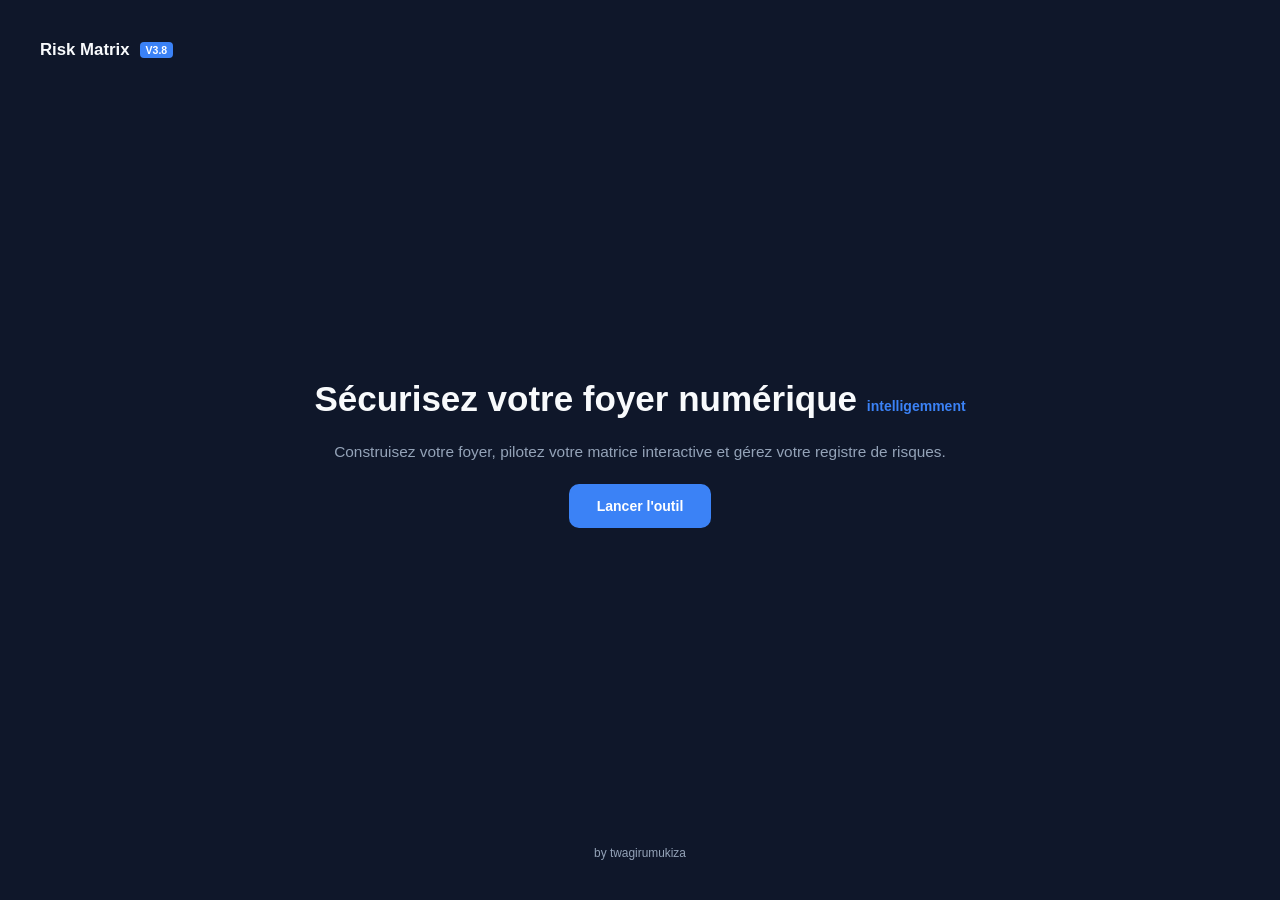
==== commit 68dde541: "Update index.html" ====
--- a/index.html
+++ b/index.html
@@ -3,7 +3,7 @@
 <head>
     <meta charset="UTF-8">
     <meta name="viewport" content="width=device-width, initial-scale=1.0">
-    <title>Risk Matrix AI - V3.7</title>
+    <title>Risk Matrix AI - V3.8</title>
     <style>
         :root {
             --bg-main: #0f172a;
@@ -89,6 +89,8 @@
         .btn { background: var(--accent); color: white; border: none; padding: 10px 18px; border-radius: 8px; cursor: pointer; font-weight: bold; font-size: 0.85rem; display: inline-flex; align-items: center; gap: 6px; }
         .btn:hover { background: var(--accent-hover); }
         .btn-secondary { background: var(--bg-card); border: 1px solid var(--border); color: var(--text-main); }
+        .btn-danger { background: var(--danger); color: white; }
+        .btn-danger:hover { background: #dc2626; }
         .btn-lg { padding: 14px 28px; font-size: 1rem; border-radius: 10px; }
         .btn-ai { background: linear-gradient(135deg, #8b5cf6, #3b82f6); color: white; }
 
@@ -106,7 +108,7 @@
         .matrix-cell-content { font-weight: bold; color: var(--text-main); font-size: 0.8rem; margin-top: 2px; }
 
         .table-container { width: 100%; overflow-x: auto; background: var(--bg-card); border-radius: 12px; border: 1px solid var(--border); }
-        table { width: 100%; border-collapse: collapse; min-width: 1200px; }
+        table { width: 100%; border-collapse: collapse; min-width: 1250px; }
         th, td { padding: 12px 14px; text-align: left; border-bottom: 1px solid var(--border); font-size: 0.85rem; }
         th { background: rgba(255,255,255,0.02); color: var(--text-muted); }
     </style>
@@ -116,7 +118,7 @@
     <!-- LANDING PAGE -->
     <div id="landing-view">
         <div style="font-weight: bold; font-size: 1.2rem; display: flex; align-items: center; gap: 10px;">
-            Risk Matrix <span class="badge" style="background:var(--accent); color:white; padding:2px 6px; border-radius:4px; font-size:0.75rem;">V3.7</span>
+            Risk Matrix <span class="badge" style="background:var(--accent); color:white; padding:2px 6px; border-radius:4px; font-size:0.75rem;">V3.8</span>
         </div>
         <div class="landing-hero">
             <h1>Sécurisez votre foyer numérique <span>intelligemment</span></h1>
@@ -132,7 +134,7 @@
             <div class="sidebar-top">
                 <div class="logo-area">
                     <div class="logo-main" onclick="returnToLanding()">
-                        <span>🛡️</span> <span class="logo-text">Risk Matrix <span class="badge">V3.7</span></span>
+                        <span>🛡️</span> <span class="logo-text">Risk Matrix <span class="badge">V3.8</span></span>
                     </div>
                     <button class="btn btn-secondary" style="padding: 4px 8px; font-size: 0.75rem;" onclick="toggleSidebar()" title="Réduire / Agrandir le menu">↔</button>
                 </div>
@@ -163,7 +165,6 @@
                 <div id="view-wizard" class="view-section active-view">
                     <div class="wizard-container">
                         
-                        <!-- ÉTAPE 1 & 2 -->
                         <div id="w-step-1" class="wizard-step-content active-step">
                             <h3 style="color: var(--accent);">Étape 1 & 2 – Construisez votre foyer & Actifs personnalisés</h3>
                             <p style="color: var(--text-muted); font-size: 0.9rem;">Cochez vos équipements ou ajoutez un actif sur-mesure.</p>
@@ -247,7 +248,7 @@
                             </div>
                         </div>
 
-                        <!-- ÉTAPE 3 : QUESTIONS INTELLIGENTES -->
+                        <!-- ÉTAPE 3 -->
                         <div id="w-step-2" class="wizard-step-content">
                             <h3 style="color: var(--accent);">Étape 3 – Questions intelligentes contextuelles</h3>
                             <p style="color: var(--text-muted); font-size: 0.9rem;">Répondez via les menus déroulants aux questions spécifiques de vos actifs sélectionnés.</p>
@@ -309,6 +310,7 @@
                                     <th>Plan de Prévention</th>
                                     <th>Plan de Continuité</th>
                                     <th>PRA</th>
+                                    <th style="text-align: center;">Actions</th>
                                 </tr>
                             </thead>
                             <tbody id="risk-table-body"></tbody>
@@ -463,7 +465,6 @@
             return checked;
         }
 
-        // Génération dynamique des risques basée uniquement sur les actifs cochés
         function generateRisksFromSelection() {
             const checked = getCheckedAssets();
             risksData = [];
@@ -498,7 +499,16 @@
             switchView('register');
         }
 
-        function updateRiskValue(index, field, value) { risksData[index][field] = parseInt(value); }
+        function updateRiskValue(index, field, value) { 
+            risksData[index][field] = parseInt(value); 
+        }
+
+        function deleteRisk(index) {
+            if(confirm("Êtes-vous sûr de vouloir supprimer ce risque du registre ?")) {
+                risksData.splice(index, 1);
+                renderRegisterTable();
+            }
+        }
 
         function renderRegisterTable() {
             const tbody = document.getElementById('risk-table-body');
@@ -511,12 +521,13 @@
                     <tr>
                         <td><strong>${r.asset}</strong></td>
                         <td>${r.title}</td>
-                        <td><select class="select-val" style="width:70px;" onchange="updateRiskValue(${index}, 'prob', this.value)"><option>1</option><option>2</option><option>3</option><option>4</option><option>5</option></select></td>
-                        <td><select class="select-val" style="width:70px;" onchange="updateRiskValue(${index}, 'impact', this.value)"><option>1</option><option>2</option><option>3</option><option>4</option><option>5</option></select></td>
+                        <td><select class="select-val" style="width:70px;" onchange="updateRiskValue(${index}, 'prob', this.value)"><option ${r.prob===1?'selected':''}>1</option><option ${r.prob===2?'selected':''}>2</option><option ${r.prob===3?'selected':''}>3</option><option ${r.prob===4?'selected':''}>4</option><option ${r.prob===5?'selected':''}>5</option></select></td>
+                        <td><select class="select-val" style="width:70px;" onchange="updateRiskValue(${index}, 'impact', this.value)"><option ${r.impact===1?'selected':''}>1</option><option ${r.impact===2?'selected':''}>2</option><option ${r.impact===3?'selected':''}>3</option><option ${r.impact===4?'selected':''}>4</option><option ${r.impact===5?'selected':''}>5</option></select></td>
                         <td><span style="color:${color}; font-weight:bold;">${critLabel} (${score})</span></td>
                         <td><select class="select-val" style="width:130px;"><option>Configuré</option><option>En cours</option></select></td>
                         <td><select class="select-val" style="width:130px;"><option>Configuré</option><option>En cours</option></select></td>
                         <td><select class="select-val" style="width:130px;"><option>Configuré</option><option>Non applicable</option></select></td>
+                        <td style="text-align: center;"><button class="btn btn-danger" style="padding: 6px 10px;" onclick="deleteRisk(${index})" title="Supprimer ce risque">🗑️</button></td>
                     </tr>
                 `;
             }).join('');
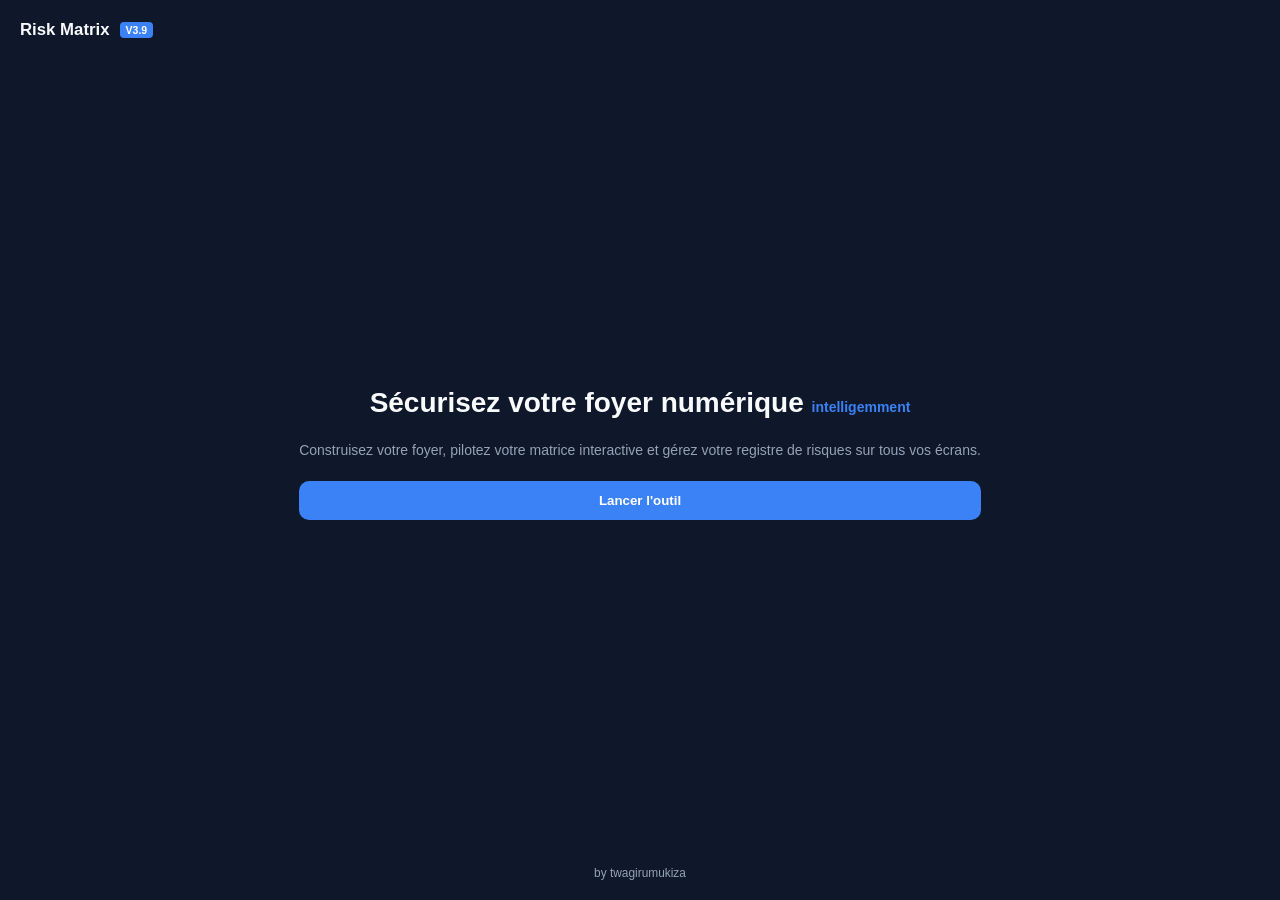
==== commit 317fc086: "Update index.html" ====
--- a/index.html
+++ b/index.html
@@ -3,7 +3,7 @@
 <head>
     <meta charset="UTF-8">
     <meta name="viewport" content="width=device-width, initial-scale=1.0">
-    <title>Risk Matrix AI - V3.8</title>
+    <title>Risk Matrix AI - V3.9</title>
     <style>
         :root {
             --bg-main: #0f172a;
@@ -36,16 +36,16 @@
         #landing-view {
             position: fixed; top: 0; left: 0; width: 100vw; height: 100vh;
             background-color: var(--bg-main); z-index: 9999;
-            display: flex; flex-direction: column; justify-content: space-between; overflow-y: auto; padding: 40px;
-        }
-        .landing-hero { max-width: 800px; margin: auto; text-align: center; display: flex; flex-direction: column; gap: 20px; padding: 40px 0; }
-        .landing-hero h1 { font-size: 2.5rem; line-height: 1.2; }
+            display: flex; flex-direction: column; justify-content: space-between; overflow-y: auto; padding: 20px;
+        }
+        .landing-hero { max-width: 800px; margin: auto; text-align: center; display: flex; flex-direction: column; gap: 20px; padding: 20px 0; }
+        .landing-hero h1 { font-size: 2rem; line-height: 1.2; }
         .landing-hero h1 span { color: var(--accent); }
-        .landing-hero p { font-size: 1.1rem; color: var(--text-muted); line-height: 1.6; }
-
-        #app-container { display: none; width: 100%; min-height: 100vh; }
-
-        sidebar { width: var(--sidebar-width); background-color: var(--bg-sidebar); border-right: 1px solid var(--border); display: flex; flex-direction: column; justify-content: space-between; position: fixed; top: 0; bottom: 0; left: 0; transition: width 0.3s; z-index: 100; }
+        .landing-hero p { font-size: 1rem; color: var(--text-muted); line-height: 1.6; }
+
+        #app-container { display: none; width: 100%; min-height: 100vh; position: relative; }
+
+        sidebar { width: var(--sidebar-width); background-color: var(--bg-sidebar); border-right: 1px solid var(--border); display: flex; flex-direction: column; justify-content: space-between; position: fixed; top: 0; bottom: 0; left: 0; transition: transform 0.3s, width 0.3s; z-index: 1000; }
         sidebar.collapsed { width: 70px; }
         sidebar.collapsed .logo-text, sidebar.collapsed .nav-links span, sidebar.collapsed .sidebar-footer { display: none; }
         sidebar.collapsed .logo-area { justify-content: center; padding: 20px 10px; }
@@ -62,55 +62,67 @@
 
         .sidebar-footer { padding: 15px 20px; border-top: 1px solid var(--border); font-size: 0.8rem; color: var(--text-muted); text-align: center; }
 
-        main { flex: 1; margin-left: var(--sidebar-width); display: flex; flex-direction: column; min-height: 100vh; transition: margin-left 0.3s; }
+        main { flex: 1; margin-left: var(--sidebar-width); display: flex; flex-direction: column; min-height: 100vh; transition: margin-left 0.3s; width: 100%; }
         main.expanded { margin-left: 70px; }
         
-        header.topbar { padding: 20px 30px; border-bottom: 1px solid var(--border); background-color: var(--bg-main); display: flex; justify-content: space-between; align-items: center; }
-        header.topbar h1 { font-size: 1.5rem; margin-bottom: 5px; }
-
-        .content-area { flex: 1; padding: 30px; display: flex; flex-direction: column; gap: 25px; }
-        .view-section { display: none; flex-direction: column; gap: 25px; }
+        header.topbar { padding: 15px 20px; border-bottom: 1px solid var(--border); background-color: var(--bg-main); display: flex; justify-content: space-between; align-items: center; gap: 15px; }
+        header.topbar h1 { font-size: 1.25rem; margin-bottom: 2px; }
+
+        .content-area { flex: 1; padding: 20px; display: flex; flex-direction: column; gap: 20px; }
+        .view-section { display: none; flex-direction: column; gap: 20px; }
         .view-section.active-view { display: flex; }
 
-        .wizard-container { background: var(--bg-card); border: 1px solid var(--border); border-radius: 16px; padding: 30px; display: flex; flex-direction: column; gap: 25px; }
-        .wizard-step-content { display: none; flex-direction: column; gap: 20px; }
+        .wizard-container { background: var(--bg-card); border: 1px solid var(--border); border-radius: 16px; padding: 20px; display: flex; flex-direction: column; gap: 20px; }
+        .wizard-step-content { display: none; flex-direction: column; gap: 15px; }
         .wizard-step-content.active-step { display: flex; }
         
-        .category-box { background: var(--bg-main); border: 1px solid var(--border); padding: 20px; border-radius: 12px; margin-bottom: 15px; }
-        .category-box h4 { color: var(--accent); margin-bottom: 12px; font-size: 1.05rem; display: flex; align-items: center; gap: 8px; }
-        .checkbox-grid { display: grid; grid-template-columns: repeat(3, 1fr); gap: 12px; }
-        .checkbox-label { display: flex; align-items: center; gap: 8px; font-size: 0.9rem; cursor: pointer; user-select: none; }
+        .category-box { background: var(--bg-main); border: 1px solid var(--border); padding: 15px; border-radius: 12px; margin-bottom: 10px; }
+        .category-box h4 { color: var(--accent); margin-bottom: 10px; font-size: 1rem; display: flex; align-items: center; gap: 8px; }
+        .checkbox-grid { display: grid; grid-template-columns: repeat(auto-fill, minmax(140px, 1fr)); gap: 10px; }
+        .checkbox-label { display: flex; align-items: center; gap: 8px; font-size: 0.85rem; cursor: pointer; user-select: none; }
         .checkbox-label input[type="checkbox"] { width: 16px; height: 16px; accent-color: var(--accent); cursor: pointer; }
 
-        .question-block { background: var(--bg-card); border: 1px solid var(--border); padding: 15px; border-radius: 8px; margin-bottom: 12px; }
-        .question-row { display: flex; justify-content: space-between; align-items: center; padding: 8px 0; font-size: 0.9rem; }
-        .input-text, .select-val { background: var(--bg-main); color: var(--text-main); border: 1px solid var(--border); padding: 10px 14px; border-radius: 8px; font-size: 0.9rem; width: 100%; }
+        .question-block { background: var(--bg-card); border: 1px solid var(--border); padding: 12px; border-radius: 8px; margin-bottom: 10px; }
+        .question-row { display: flex; justify-content: space-between; align-items: center; padding: 6px 0; font-size: 0.85rem; gap: 10px; }
+        .input-text, .select-val { background: var(--bg-main); color: var(--text-main); border: 1px solid var(--border); padding: 10px 12px; border-radius: 8px; font-size: 0.9rem; width: 100%; }
         
-        .btn { background: var(--accent); color: white; border: none; padding: 10px 18px; border-radius: 8px; cursor: pointer; font-weight: bold; font-size: 0.85rem; display: inline-flex; align-items: center; gap: 6px; }
+        .btn { background: var(--accent); color: white; border: none; padding: 10px 16px; border-radius: 8px; cursor: pointer; font-weight: bold; font-size: 0.85rem; display: inline-flex; align-items: center; justify-content: center; gap: 6px; white-space: nowrap; }
         .btn:hover { background: var(--accent-hover); }
         .btn-secondary { background: var(--bg-card); border: 1px solid var(--border); color: var(--text-main); }
         .btn-danger { background: var(--danger); color: white; }
         .btn-danger:hover { background: #dc2626; }
-        .btn-lg { padding: 14px 28px; font-size: 1rem; border-radius: 10px; }
+        .btn-lg { padding: 12px 20px; font-size: 0.95rem; border-radius: 10px; width: 100%; }
         .btn-ai { background: linear-gradient(135deg, #8b5cf6, #3b82f6); color: white; }
 
-        .dashboard-cards { display: grid; grid-template-columns: repeat(4, 1fr); gap: 20px; }
-        .card-stat { background: var(--bg-card); border: 1px solid var(--border); padding: 20px; border-radius: 12px; }
-        .card-stat h3 { font-size: 0.85rem; color: var(--text-muted); margin-bottom: 8px; }
-        .card-stat .number { font-size: 1.8rem; font-weight: bold; }
-
-        .matrix-grid { display: grid; grid-template-columns: repeat(5, 1fr); gap: 8px; }
-        .matrix-cell { background: var(--bg-main); border: 1px solid var(--border); height: 110px; border-radius: 6px; padding: 8px; font-size: 0.75rem; display: flex; flex-direction: column; justify-content: space-between; cursor: pointer; transition: 0.2s; overflow-y: auto; }
-        .matrix-cell:hover { border-color: var(--accent); transform: scale(1.02); }
+        .dashboard-cards { display: grid; grid-template-columns: repeat(2, 1fr); gap: 15px; }
+        @media(min-width: 768px) { .dashboard-cards { grid-template-columns: repeat(4, 1fr); } }
+        .card-stat { background: var(--bg-card); border: 1px solid var(--border); padding: 15px; border-radius: 12px; }
+        .card-stat h3 { font-size: 0.8rem; color: var(--text-muted); margin-bottom: 5px; }
+        .card-stat .number { font-size: 1.5rem; font-weight: bold; }
+
+        .matrix-grid { display: grid; grid-template-columns: repeat(5, 1fr); gap: 6px; }
+        .matrix-cell { background: var(--bg-main); border: 1px solid var(--border); min-height: 90px; border-radius: 6px; padding: 6px; font-size: 0.7rem; display: flex; flex-direction: column; justify-content: space-between; cursor: pointer; transition: 0.2s; overflow-y: auto; }
+        .matrix-cell:hover { border-color: var(--accent); }
         .matrix-cell.risk-high { background-color: rgba(239, 68, 68, 0.25); border-color: var(--danger); }
         .matrix-cell.risk-med { background-color: rgba(245, 158, 11, 0.25); border-color: var(--warning); }
         .matrix-cell.risk-low { background-color: rgba(16, 185, 129, 0.25); border-color: var(--success); }
-        .matrix-cell-content { font-weight: bold; color: var(--text-main); font-size: 0.8rem; margin-top: 2px; }
-
-        .table-container { width: 100%; overflow-x: auto; background: var(--bg-card); border-radius: 12px; border: 1px solid var(--border); }
-        table { width: 100%; border-collapse: collapse; min-width: 1250px; }
-        th, td { padding: 12px 14px; text-align: left; border-bottom: 1px solid var(--border); font-size: 0.85rem; }
+        .matrix-cell-content { font-weight: bold; color: var(--text-main); font-size: 0.75rem; margin-top: 2px; }
+
+        .table-container { width: 100%; overflow-x: auto; background: var(--bg-card); border-radius: 12px; border: 1px solid var(--border); -webkit-overflow-scrolling: touch; }
+        table { width: 100%; border-collapse: collapse; min-width: 1100px; }
+        th, td { padding: 10px 12px; text-align: left; border-bottom: 1px solid var(--border); font-size: 0.85rem; }
         th { background: rgba(255,255,255,0.02); color: var(--text-muted); }
+
+        /* Media Queries pour Mobile */
+        @media (max-width: 768px) {
+            sidebar { transform: translateX(-100%); width: 260px !important; }
+            sidebar.mobile-open { transform: translateX(0); }
+            sidebar.collapsed { transform: translateX(-100%); }
+            main, main.expanded { margin-left: 0 !important; width: 100%; }
+            .checkbox-grid { grid-template-columns: 1fr; }
+            header.topbar h1 { font-size: 1.1rem; }
+            .content-area { padding: 15px; }
+        }
     </style>
 </head>
 <body>
@@ -118,11 +130,11 @@
     <!-- LANDING PAGE -->
     <div id="landing-view">
         <div style="font-weight: bold; font-size: 1.2rem; display: flex; align-items: center; gap: 10px;">
-            Risk Matrix <span class="badge" style="background:var(--accent); color:white; padding:2px 6px; border-radius:4px; font-size:0.75rem;">V3.8</span>
+            Risk Matrix <span class="badge" style="background:var(--accent); color:white; padding:2px 6px; border-radius:4px; font-size:0.75rem;">V3.9</span>
         </div>
         <div class="landing-hero">
             <h1>Sécurisez votre foyer numérique <span>intelligemment</span></h1>
-            <p>Construisez votre foyer, pilotez votre matrice interactive et gérez votre registre de risques.</p>
+            <p>Construisez votre foyer, pilotez votre matrice interactive et gérez votre registre de risques sur tous vos écrans.</p>
             <div><button class="btn btn-lg" onclick="launchApp()">Lancer l'outil</button></div>
         </div>
         <div style="text-align: center; color: var(--text-muted); font-size: 0.85rem;">by twagirumukiza</div>
@@ -134,16 +146,16 @@
             <div class="sidebar-top">
                 <div class="logo-area">
                     <div class="logo-main" onclick="returnToLanding()">
-                        <span>🛡️</span> <span class="logo-text">Risk Matrix <span class="badge">V3.8</span></span>
-                    </div>
-                    <button class="btn btn-secondary" style="padding: 4px 8px; font-size: 0.75rem;" onclick="toggleSidebar()" title="Réduire / Agrandir le menu">↔</button>
+                        <span>🛡️</span> <span class="logo-text">Risk Matrix <span class="badge">V3.9</span></span>
+                    </div>
+                    <button class="btn btn-secondary desktop-toggle" style="padding: 4px 8px; font-size: 0.75rem;" onclick="toggleSidebar()" title="Réduire / Agrandir">↔</button>
                 </div>
                 <ul class="nav-links">
-                    <li id="nav-wizard" class="active" onclick="switchView('wizard')">🌐 <span>Cartographiez vos risques</span></li>
-                    <li id="nav-graphic" onclick="switchView('graphic')">📈 <span>Vue Graphique & Scores</span></li>
-                    <li id="nav-dashboard" onclick="switchView('dashboard')">📊 <span>Tableau de Bord & Matrice</span></li>
-                    <li id="nav-register" onclick="switchView('register')">📋 <span>Registre des Risques</span></li>
-                    <li id="nav-policy" onclick="switchView('policy')">🤖 <span>Politique & Assistant IA</span></li>
+                    <li id="nav-wizard" class="active" onclick="switchView('wizard')">🌐 <span>Cartographiez</span></li>
+                    <li id="nav-graphic" onclick="switchView('graphic')">📈 <span>Graphique</span></li>
+                    <li id="nav-dashboard" onclick="switchView('dashboard')">📊 <span>Matrice 5x5</span></li>
+                    <li id="nav-register" onclick="switchView('register')">📋 <span>Registre</span></li>
+                    <li id="nav-policy" onclick="switchView('policy')">🤖 <span>Assistant IA</span></li>
                     <li id="nav-settings" onclick="switchView('settings')">⚙️ <span>Paramètres</span></li>
                 </ul>
             </div>
@@ -152,11 +164,11 @@
 
         <main id="main-content">
             <header class="topbar">
-                <div>
+                <div style="overflow: hidden; text-overflow: ellipsis; white-space: nowrap;">
                     <h1 id="page-title">Cartographiez vos risques</h1>
-                    <p id="page-subtitle" style="color:var(--text-muted); font-size:0.9rem;">Parcours guidé de construction du foyer numérique.</p>
-                </div>
-                <button class="btn btn-secondary" onclick="toggleSidebar()">☰ Menu</button>
+                    <p id="page-subtitle" style="color:var(--text-muted); font-size:0.85rem;">Parcours guidé de construction du foyer.</p>
+                </div>
+                <button class="btn btn-secondary" onclick="toggleMobileMenu()">☰ Menu</button>
             </header>
 
             <div class="content-area">
@@ -166,14 +178,14 @@
                     <div class="wizard-container">
                         
                         <div id="w-step-1" class="wizard-step-content active-step">
-                            <h3 style="color: var(--accent);">Étape 1 & 2 – Construisez votre foyer & Actifs personnalisés</h3>
-                            <p style="color: var(--text-muted); font-size: 0.9rem;">Cochez vos équipements ou ajoutez un actif sur-mesure.</p>
+                            <h3 style="color: var(--accent);">Étape 1 & 2 – Foyer & Actifs personnalisés</h3>
+                            <p style="color: var(--text-muted); font-size: 0.85rem;">Cochez vos équipements ou ajoutez un actif sur-mesure.</p>
                             
                             <div class="category-box" style="border-color: var(--accent);">
                                 <h4 style="color: var(--accent);">➕ Ajouter un équipement personnalisé</h4>
                                 <div style="display: flex; gap: 10px; flex-wrap: wrap;">
-                                    <input type="text" class="input-text" id="custom-eq-name" placeholder="Nom (ex: NAS Synology)" style="flex: 2; min-width: 200px;">
-                                    <select class="select-val" id="custom-eq-cat" style="flex: 1; min-width: 150px;">
+                                    <input type="text" class="input-text" id="custom-eq-name" placeholder="Nom (ex: NAS Synology)" style="flex: 2; min-width: 150px;">
+                                    <select class="select-val" id="custom-eq-cat" style="flex: 1; min-width: 120px;">
                                         <option value="network">Réseau</option>
                                         <option value="computer">Ordinateur</option>
                                         <option value="mobile">Mobile</option>
@@ -243,21 +255,21 @@
                                 </div>
                             </div>
 
-                            <div style="display: flex; justify-content: flex-end;">
+                            <div>
                                 <button class="btn btn-lg" onclick="goToStep(2)">Étape suivante : Questions Intelligentes →</button>
                             </div>
                         </div>
 
                         <!-- ÉTAPE 3 -->
                         <div id="w-step-2" class="wizard-step-content">
-                            <h3 style="color: var(--accent);">Étape 3 – Questions intelligentes contextuelles</h3>
-                            <p style="color: var(--text-muted); font-size: 0.9rem;">Répondez via les menus déroulants aux questions spécifiques de vos actifs sélectionnés.</p>
+                            <h3 style="color: var(--accent);">Étape 3 – Questions intelligentes</h3>
+                            <p style="color: var(--text-muted); font-size: 0.85rem;">Répondez aux questions spécifiques de vos actifs.</p>
                             
                             <div id="dynamic-questions-container"></div>
 
-                            <div style="display: flex; justify-content: space-between; margin-top: 20px;">
-                                <button class="btn btn-secondary" onclick="goToStep(1)">← Précédent</button>
-                                <button class="btn btn-lg btn-ai" onclick="runAiGeneration()">✨ Étape 4 : Lancer l'analyse IA & Matrice</button>
+                            <div style="display: flex; gap: 10px; margin-top: 15px; flex-wrap: wrap;">
+                                <button class="btn btn-secondary" style="flex: 1; min-width: 120px;" onclick="goToStep(1)">← Précédent</button>
+                                <button class="btn btn-lg btn-ai" style="flex: 2; min-width: 180px;" onclick="runAiGeneration()">✨ Lancer l'analyse IA</button>
                             </div>
                         </div>
 
@@ -266,9 +278,9 @@
 
                 <!-- VUE GRAPHIQUE & RISK SCORES -->
                 <div id="view-graphic" class="view-section">
-                    <div class="risk-score-card" style="background: var(--bg-card); border: 1px solid var(--border); padding: 25px; border-radius: 12px; display: flex; flex-direction: column; gap: 15px;">
-                        <h3>Cartographie visuelle – Risk Scores par Actif</h3>
-                        <p style="color: var(--text-muted); font-size: 0.9rem;">Évaluation dynamique basée sur vos équipements sélectionnés.</p>
+                    <div class="risk-score-card" style="background: var(--bg-card); border: 1px solid var(--border); padding: 20px; border-radius: 12px; display: flex; flex-direction: column; gap: 15px;">
+                        <h3>Cartographie visuelle – Risk Scores</h3>
+                        <p style="color: var(--text-muted); font-size: 0.85rem;">Évaluation dynamique basée sur vos équipements.</p>
                         <div id="graphic-scores-container" style="display: flex; flex-direction: column; gap: 10px;"></div>
                     </div>
                 </div>
@@ -277,22 +289,22 @@
                 <div id="view-dashboard" class="view-section">
                     <div class="dashboard-cards">
                         <div class="card-stat"><h3>Total Risques</h3><div class="number" id="stat-total">0</div></div>
-                        <div class="card-stat"><h3>Critiques / Élevés</h3><div class="number" style="color: var(--danger);" id="stat-critical">0</div></div>
+                        <div class="card-stat"><h3>Critiques</h3><div class="number" style="color: var(--danger);" id="stat-critical">0</div></div>
                         <div class="card-stat"><h3>Moyens</h3><div class="number" style="color: var(--warning);" id="stat-medium">0</div></div>
                         <div class="card-stat"><h3>Faibles</h3><div class="number" style="color: var(--success);" id="stat-low">0</div></div>
                     </div>
                     
-                    <div style="background: var(--bg-card); border: 1px solid var(--border); padding: 20px; border-radius: 12px;">
-                        <h3>Matrice de Criticité 5×5 (Cliquez sur une case pour voir les détails)</h3>
+                    <div style="background: var(--bg-card); border: 1px solid var(--border); padding: 15px; border-radius: 12px;">
+                        <h3>Matrice de Criticité 5×5</h3>
                         <div class="matrix-grid" id="matrix-container" style="margin-top: 15px;"></div>
                     </div>
 
-                    <div id="matrix-details-panel" style="display: none; background: var(--bg-card); border: 1px solid var(--accent); padding: 20px; border-radius: 12px; gap: 15px; flex-direction: column;">
+                    <div id="matrix-details-panel" style="display: none; background: var(--bg-card); border: 1px solid var(--accent); padding: 15px; border-radius: 12px; gap: 12px; flex-direction: column;">
                         <div style="display: flex; justify-content: space-between; align-items: center;">
                             <h4 id="details-title" style="color: var(--accent);">Détails de la case</h4>
                             <button class="btn btn-secondary" style="padding: 4px 10px; font-size: 0.75rem;" onclick="closeDetailsPanel()">Fermer</button>
                         </div>
-                        <div id="details-content" style="display: flex; flex-direction: column; gap: 10px;"></div>
+                        <div id="details-content" style="display: flex; flex-direction: column; gap: 8px;"></div>
                     </div>
                 </div>
 
@@ -304,11 +316,11 @@
                                 <tr>
                                     <th>Actif</th>
                                     <th>Risque</th>
-                                    <th>Prob. (1-5)</th>
-                                    <th>Impact (1-5)</th>
+                                    <th>Prob.</th>
+                                    <th>Impact</th>
                                     <th>Criticité</th>
-                                    <th>Plan de Prévention</th>
-                                    <th>Plan de Continuité</th>
+                                    <th>Prévention</th>
+                                    <th>Continuité</th>
                                     <th>PRA</th>
                                     <th style="text-align: center;">Actions</th>
                                 </tr>
@@ -320,31 +332,31 @@
 
                 <!-- VUE POLITIQUE & ASSISTANT IA -->
                 <div id="view-policy" class="view-section">
-                    <div style="background: var(--bg-card); border: 1px solid var(--border); padding: 25px; border-radius: 12px; display: flex; flex-direction: column; gap: 20px;">
+                    <div style="background: var(--bg-card); border: 1px solid var(--border); padding: 20px; border-radius: 12px; display: flex; flex-direction: column; gap: 15px;">
                         <h3>Politique & Assistant IA</h3>
-                        <p style="color: var(--text-muted); font-size: 0.9rem;">Soumission de scénarios de menace pour analyse dynamique.</p>
+                        <p style="color: var(--text-muted); font-size: 0.85rem;">Soumission de scénarios de menace pour analyse dynamique.</p>
                         <div class="category-box">
-                            <h4 style="color: var(--accent); margin-bottom: 10px;">Soumettre un Scénario de Menace à l'IA</h4>
-                            <input type="text" class="input-text" id="ai-scenario-input" placeholder="Ex: Attaque par ransomware sur le réseau...">
-                            <button class="btn btn-ai" style="margin-top: 15px;" onclick="analyzeCustomScenario()">Analyser et intégrer au registre</button>
+                            <h4 style="color: var(--accent); margin-bottom: 10px;">Scénario de Menace</h4>
+                            <input type="text" class="input-text" id="ai-scenario-input" placeholder="Ex: Attaque par ransomware...">
+                            <button class="btn btn-ai" style="margin-top: 12px; width: 100%;" onclick="analyzeCustomScenario()">Analyser et intégrer</button>
                         </div>
                     </div>
                 </div>
 
                 <!-- VUE PARAMÈTRES -->
                 <div id="view-settings" class="view-section">
-                    <div style="background: var(--bg-card); border: 1px solid var(--border); padding: 25px; border-radius: 12px; display: flex; flex-direction: column; gap: 20px;">
+                    <div style="background: var(--bg-card); border: 1px solid var(--border); padding: 20px; border-radius: 12px; display: flex; flex-direction: column; gap: 15px;">
                         <h3>Paramètres</h3>
-                        <div style="display: flex; gap: 20px; flex-wrap: wrap;">
-                            <div style="flex: 1; min-width: 200px;">
-                                <h4 style="margin-bottom: 10px;">Thème</h4>
+                        <div style="display: flex; gap: 15px; flex-direction: column;">
+                            <div>
+                                <h4 style="margin-bottom: 8px;">Thème</h4>
                                 <select class="select-val" onchange="toggleTheme(this.value)">
                                     <option value="dark">Sombre (Dark)</option>
                                     <option value="light">Clair (Light)</option>
                                 </select>
                             </div>
-                            <div style="flex: 1; min-width: 200px;">
-                                <h4 style="margin-bottom: 10px;">Taille des caractères</h4>
+                            <div>
+                                <h4 style="margin-bottom: 8px;">Taille des caractères</h4>
                                 <select class="select-val" onchange="changeFontSize(this.value)">
                                     <option value="12px">Petite (12px)</option>
                                     <option value="14px" selected>Normale (14px)</option>
@@ -352,14 +364,14 @@
                                 </select>
                             </div>
                         </div>
-                        <div style="border-top: 1px solid var(--border); padding-top: 15px;">
-                            <h4 style="margin-bottom: 10px;">Fournisseur IA & Clé API</h4>
-                            <select class="select-val" id="ai-provider-select" style="max-width:350px; margin-bottom: 15px;" onchange="toggleApiKeyField(this.value)">
+                        <div style="border-top: 1px solid var(--border); padding-top: 12px;">
+                            <h4 style="margin-bottom: 8px;">Fournisseur IA & Clé API</h4>
+                            <select class="select-val" id="ai-provider-select" style="margin-bottom: 10px;" onchange="toggleApiKeyField(this.value)">
                                 <option value="none">Sans IA (Génération locale)</option>
                                 <option value="gemini" selected>Google Gemini</option>
                                 <option value="openai">OpenAI (ChatGPT)</option>
                             </select>
-                            <div id="api-key-container" style="display: flex; flex-direction: column; gap: 5px; max-width: 350px;">
+                            <div id="api-key-container">
                                 <input type="password" class="input-text" id="ai-api-key" placeholder="Entrez votre clé API...">
                             </div>
                         </div>
@@ -386,9 +398,13 @@
             document.getElementById('main-sidebar').classList.toggle('collapsed');
             document.getElementById('main-content').classList.toggle('expanded');
         }
+        function toggleMobileMenu() {
+            document.getElementById('main-sidebar').classList.toggle('mobile-open');
+        }
         function switchView(viewName) {
             document.querySelectorAll('.nav-links li').forEach(el => el.classList.remove('active'));
             document.querySelectorAll('.view-section').forEach(el => el.classList.remove('active-view'));
+            document.getElementById('main-sidebar').classList.remove('mobile-open');
 
             if(viewName === 'wizard') {
                 document.getElementById('nav-wizard').classList.add('active');
@@ -444,15 +460,15 @@
             checkedAssets.forEach(asset => {
                 container.innerHTML += `
                     <div class="question-block">
-                        <h4 style="color: var(--accent); margin-bottom: 10px;">⚙️ Questions spécifiques : ${asset}</h4>
-                        <div class="question-row"><span>Exposition directe Internet ?</span> <select class="select-val" style="width:140px;"><option>Non</option><option>Oui</option></select></div>
-                        <div class="question-row"><span>Mots de passe par défaut / uniques ?</span> <select class="select-val" style="width:140px;"><option>Oui</option><option>Non</option></select></div>
+                        <h4 style="color: var(--accent); margin-bottom: 8px;">⚙️ ${asset}</h4>
+                        <div class="question-row"><span>Exposition Internet ?</span> <select class="select-val" style="width:110px;"><option>Non</option><option>Oui</option></select></div>
+                        <div class="question-row"><span>Mdp uniques ?</span> <select class="select-val" style="width:110px;"><option>Oui</option><option>Non</option></select></div>
                     </div>
                 `;
             });
 
             if(container.innerHTML === '') {
-                container.innerHTML = `<p style="color: var(--text-muted);">Aucun équipement sélectionné. Veuillez revenir à l'étape précédente.</p>`;
+                container.innerHTML = `<p style="color: var(--text-muted);">Aucun équipement sélectionné.</p>`;
             }
         }
 
@@ -471,22 +487,22 @@
 
             checked.forEach(asset => {
                 if(asset.includes('Smartphone') || asset.includes('iPhone')) {
-                    risksData.push({ asset: asset, title: "Vol ou compromission de données personnelles", prob: 4, impact: 5, prev: "Configuré", cont: "En cours", pra: "Non applicable" });
+                    risksData.push({ asset: asset, title: "Vol ou compromission de données", prob: 4, impact: 5, prev: "Configuré", cont: "En cours", pra: "Non applicable" });
                 } else if(asset.includes('Caméra')) {
                     risksData.push({ asset: asset, title: "Accès non autorisé au flux vidéo", prob: 3, impact: 4, prev: "Configuré", cont: "En cours", pra: "Configuré" });
                 } else if(asset.includes('Box Internet')) {
-                    risksData.push({ asset: asset, title: "Exposition de services et failles routeur", prob: 2, impact: 3, prev: "Configuré", cont: "Non applicable", pra: "Configuré" });
+                    risksData.push({ asset: asset, title: "Exposition de services et failles", prob: 2, impact: 3, prev: "Configuré", cont: "Non applicable", pra: "Configuré" });
                 } else if(asset.includes('PC') || asset.includes('Mac') || asset.includes('Linux')) {
-                    risksData.push({ asset: asset, title: "Infection par ransomware / Logiciel malveillant", prob: 3, impact: 4, prev: "En cours", cont: "Configuré", pra: "Configuré" });
+                    risksData.push({ asset: asset, title: "Infection par ransomware / Malware", prob: 3, impact: 4, prev: "En cours", cont: "Configuré", pra: "Configuré" });
                 } else {
-                    risksData.push({ asset: asset, title: "Vulnérabilité potentielle et absence de mise à jour", prob: 2, impact: 2, prev: "En cours", cont: "Non applicable", pra: "Non applicable" });
+                    risksData.push({ asset: asset, title: "Vulnérabilité potentielle et mises à jour", prob: 2, impact: 2, prev: "En cours", cont: "Non applicable", pra: "Non applicable" });
                 }
             });
         }
 
         function runAiGeneration() {
             generateRisksFromSelection();
-            alert(`Analyse IA terminée !\n- ${risksData.length} actifs analysés\n- Registre et matrice mis à jour avec succès.`);
+            alert(`Analyse IA terminée !\n- ${risksData.length} actifs analysés.`);
             switchView('dashboard');
         }
 
@@ -495,7 +511,7 @@
             if(!input.value.trim()) return alert("Veuillez saisir un scénario.");
             risksData.push({ asset: "Personnalisé (IA)", title: input.value, prob: 4, impact: 4, prev: "En cours", cont: "En cours", pra: "Configuré" });
             input.value = "";
-            alert("Scénario analysé et intégré au registre des risques !");
+            alert("Scénario intégré au registre des risques !");
             switchView('register');
         }
 
@@ -504,7 +520,7 @@
         }
 
         function deleteRisk(index) {
-            if(confirm("Êtes-vous sûr de vouloir supprimer ce risque du registre ?")) {
+            if(confirm("Supprimer ce risque du registre ?")) {
                 risksData.splice(index, 1);
                 renderRegisterTable();
             }
@@ -521,13 +537,13 @@
                     <tr>
                         <td><strong>${r.asset}</strong></td>
                         <td>${r.title}</td>
-                        <td><select class="select-val" style="width:70px;" onchange="updateRiskValue(${index}, 'prob', this.value)"><option ${r.prob===1?'selected':''}>1</option><option ${r.prob===2?'selected':''}>2</option><option ${r.prob===3?'selected':''}>3</option><option ${r.prob===4?'selected':''}>4</option><option ${r.prob===5?'selected':''}>5</option></select></td>
-                        <td><select class="select-val" style="width:70px;" onchange="updateRiskValue(${index}, 'impact', this.value)"><option ${r.impact===1?'selected':''}>1</option><option ${r.impact===2?'selected':''}>2</option><option ${r.impact===3?'selected':''}>3</option><option ${r.impact===4?'selected':''}>4</option><option ${r.impact===5?'selected':''}>5</option></select></td>
+                        <td><select class="select-val" style="width:65px;" onchange="updateRiskValue(${index}, 'prob', this.value)"><option ${r.prob===1?'selected':''}>1</option><option ${r.prob===2?'selected':''}>2</option><option ${r.prob===3?'selected':''}>3</option><option ${r.prob===4?'selected':''}>4</option><option ${r.prob===5?'selected':''}>5</option></select></td>
+                        <td><select class="select-val" style="width:65px;" onchange="updateRiskValue(${index}, 'impact', this.value)"><option ${r.impact===1?'selected':''}>1</option><option ${r.impact===2?'selected':''}>2</option><option ${r.impact===3?'selected':''}>3</option><option ${r.impact===4?'selected':''}>4</option><option ${r.impact===5?'selected':''}>5</option></select></td>
                         <td><span style="color:${color}; font-weight:bold;">${critLabel} (${score})</span></td>
-                        <td><select class="select-val" style="width:130px;"><option>Configuré</option><option>En cours</option></select></td>
-                        <td><select class="select-val" style="width:130px;"><option>Configuré</option><option>En cours</option></select></td>
-                        <td><select class="select-val" style="width:130px;"><option>Configuré</option><option>Non applicable</option></select></td>
-                        <td style="text-align: center;"><button class="btn btn-danger" style="padding: 6px 10px;" onclick="deleteRisk(${index})" title="Supprimer ce risque">🗑️</button></td>
+                        <td><select class="select-val" style="width:120px;"><option>Configuré</option><option>En cours</option></select></td>
+                        <td><select class="select-val" style="width:120px;"><option>Configuré</option><option>En cours</option></select></td>
+                        <td><select class="select-val" style="width:120px;"><option>Configuré</option><option>Non applicable</option></select></td>
+                        <td style="text-align: center;"><button class="btn btn-danger" style="padding: 6px 10px;" onclick="deleteRisk(${index})">🗑️</button></td>
                     </tr>
                 `;
             }).join('');
@@ -585,7 +601,7 @@
         function closeDetailsPanel() { document.getElementById('matrix-details-panel').style.display = 'none'; }
         function toggleTheme(theme) { if(theme === 'light') document.body.classList.add('theme-light'); else document.body.classList.remove('theme-light'); }
         function changeFontSize(size) { document.documentElement.style.setProperty('--font-size-base', size); }
-        function toggleApiKeyField(val) { document.getElementById('api-key-container').style.display = (val === 'none') ? 'none' : 'flex'; }
+        function toggleApiKeyField(val) { document.getElementById('api-key-container').style.display = (val === 'none') ? 'none' : 'block'; }
     </script>
 </body>
 </html>
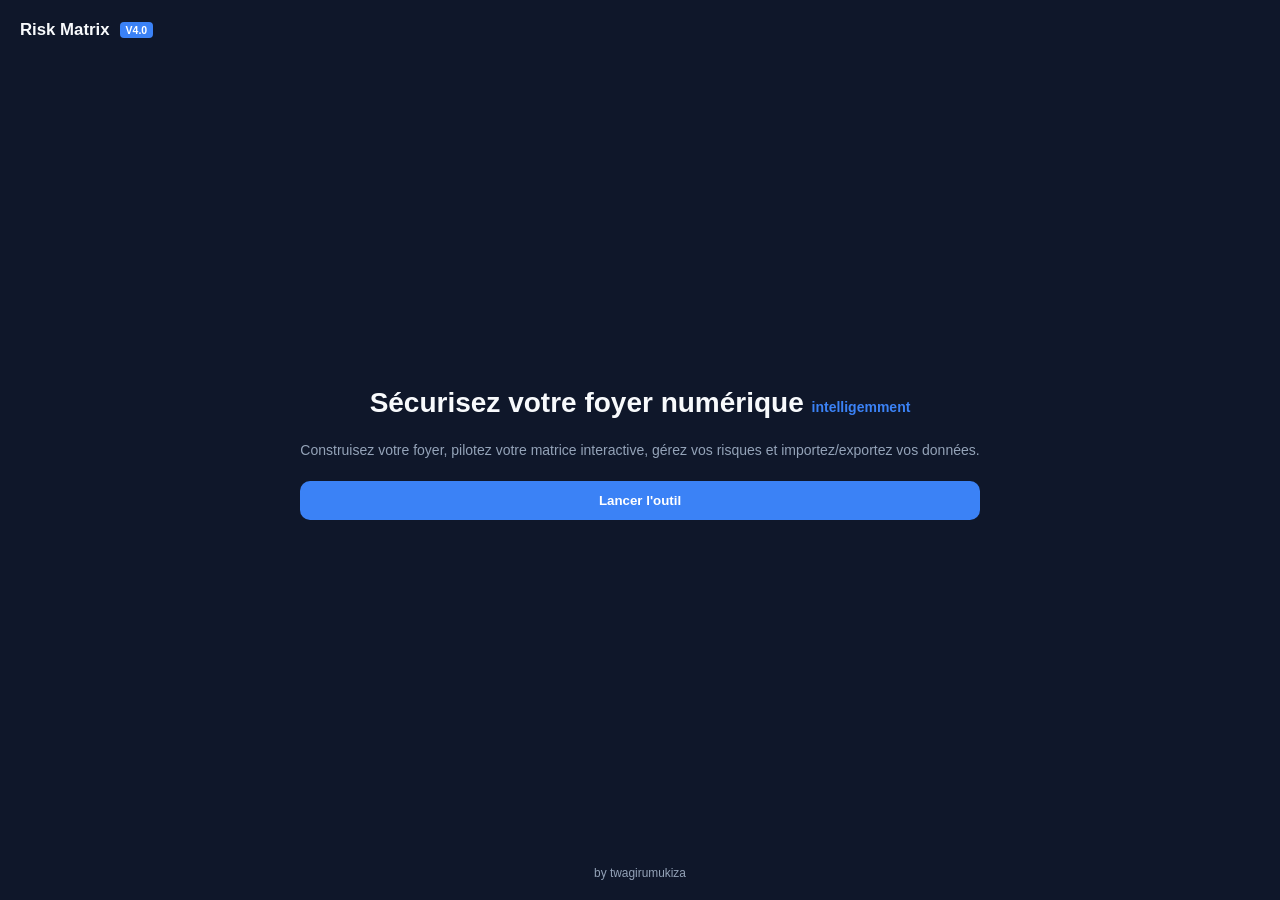
==== commit 2cbc8ed9: "Create index.html" ====
--- a/index.html
+++ b/index.html
@@ -3,7 +3,7 @@
 <head>
     <meta charset="UTF-8">
     <meta name="viewport" content="width=device-width, initial-scale=1.0">
-    <title>Risk Matrix AI - V3.9</title>
+    <title>Risk Matrix AI - V4.0</title>
     <style>
         :root {
             --bg-main: #0f172a;
@@ -86,7 +86,7 @@
         .question-row { display: flex; justify-content: space-between; align-items: center; padding: 6px 0; font-size: 0.85rem; gap: 10px; }
         .input-text, .select-val { background: var(--bg-main); color: var(--text-main); border: 1px solid var(--border); padding: 10px 12px; border-radius: 8px; font-size: 0.9rem; width: 100%; }
         
-        .btn { background: var(--accent); color: white; border: none; padding: 10px 16px; border-radius: 8px; cursor: pointer; font-weight: bold; font-size: 0.85rem; display: inline-flex; align-items: center; justify-content: center; gap: 6px; white-space: nowrap; }
+        .btn { background: var(--accent); color: white; border: none; padding: 10px 16px; border-radius: 8px; cursor: pointer; font-weight: bold; font-size: 0.85rem; display: inline-flex; align-items: center; justify-content: center; gap: 6px; white-space: nowrap; text-decoration: none; }
         .btn:hover { background: var(--accent-hover); }
         .btn-secondary { background: var(--bg-card); border: 1px solid var(--border); color: var(--text-main); }
         .btn-danger { background: var(--danger); color: white; }
@@ -113,7 +113,6 @@
         th, td { padding: 10px 12px; text-align: left; border-bottom: 1px solid var(--border); font-size: 0.85rem; }
         th { background: rgba(255,255,255,0.02); color: var(--text-muted); }
 
-        /* Media Queries pour Mobile */
         @media (max-width: 768px) {
             sidebar { transform: translateX(-100%); width: 260px !important; }
             sidebar.mobile-open { transform: translateX(0); }
@@ -130,11 +129,11 @@
     <!-- LANDING PAGE -->
     <div id="landing-view">
         <div style="font-weight: bold; font-size: 1.2rem; display: flex; align-items: center; gap: 10px;">
-            Risk Matrix <span class="badge" style="background:var(--accent); color:white; padding:2px 6px; border-radius:4px; font-size:0.75rem;">V3.9</span>
+            Risk Matrix <span class="badge" style="background:var(--accent); color:white; padding:2px 6px; border-radius:4px; font-size:0.75rem;">V4.0</span>
         </div>
         <div class="landing-hero">
             <h1>Sécurisez votre foyer numérique <span>intelligemment</span></h1>
-            <p>Construisez votre foyer, pilotez votre matrice interactive et gérez votre registre de risques sur tous vos écrans.</p>
+            <p>Construisez votre foyer, pilotez votre matrice interactive, gérez vos risques et importez/exportez vos données.</p>
             <div><button class="btn btn-lg" onclick="launchApp()">Lancer l'outil</button></div>
         </div>
         <div style="text-align: center; color: var(--text-muted); font-size: 0.85rem;">by twagirumukiza</div>
@@ -146,7 +145,7 @@
             <div class="sidebar-top">
                 <div class="logo-area">
                     <div class="logo-main" onclick="returnToLanding()">
-                        <span>🛡️</span> <span class="logo-text">Risk Matrix <span class="badge">V3.9</span></span>
+                        <span>🛡️</span> <span class="logo-text">Risk Matrix <span class="badge">V4.0</span></span>
                     </div>
                     <button class="btn btn-secondary desktop-toggle" style="padding: 4px 8px; font-size: 0.75rem;" onclick="toggleSidebar()" title="Réduire / Agrandir">↔</button>
                 </div>
@@ -310,6 +309,11 @@
 
                 <!-- VUE REGISTRE DES RISQUES -->
                 <div id="view-register" class="view-section">
+                    <div style="display: flex; gap: 10px; justify-content: flex-end; flex-wrap: wrap;">
+                        <button class="btn btn-secondary" onclick="exportCSV()">📥 Exporter CSV</button>
+                        <button class="btn btn-secondary" onclick="document.getElementById('import-csv-file').click()">📤 Importer CSV</button>
+                        <input type="file" id="import-csv-file" style="display:none" accept=".csv" onchange="importCSV(event)">
+                    </div>
                     <div class="table-container">
                         <table>
                             <thead>
@@ -343,10 +347,22 @@
                     </div>
                 </div>
 
-                <!-- VUE PARAMÈTRES -->
+                <!-- VUE PARAMÈTRES & IMPORT/EXPORT -->
                 <div id="view-settings" class="view-section">
-                    <div style="background: var(--bg-card); border: 1px solid var(--border); padding: 20px; border-radius: 12px; display: flex; flex-direction: column; gap: 15px;">
-                        <h3>Paramètres</h3>
+                    <div style="background: var(--bg-card); border: 1px solid var(--border); padding: 20px; border-radius: 12px; display: flex; flex-direction: column; gap: 20px;">
+                        <h3>Paramètres & Données</h3>
+                        
+                        <!-- Gestion Données JSON -->
+                        <div style="display: flex; flex-direction: column; gap: 10px; background: var(--bg-main); padding: 15px; border-radius: 10px; border: 1px solid var(--border);">
+                            <h4 style="color: var(--accent);">Sauvegarde & Restauration (JSON)</h4>
+                            <p style="color: var(--text-muted); font-size: 0.85rem;">Exportez toutes vos données de configuration et votre registre au format JSON ou réimportez un fichier de sauvegarde.</p>
+                            <div style="display: flex; gap: 10px; flex-wrap: wrap; margin-top: 5px;">
+                                <button class="btn" onclick="exportJSON()">💾 Exporter en JSON</button>
+                                <button class="btn btn-secondary" onclick="document.getElementById('import-json-file').click()">📂 Importer un JSON</button>
+                                <input type="file" id="import-json-file" style="display:none" accept=".json" onchange="importJSON(event)">
+                            </div>
+                        </div>
+
                         <div style="display: flex; gap: 15px; flex-direction: column;">
                             <div>
                                 <h4 style="margin-bottom: 8px;">Thème</h4>
@@ -388,7 +404,7 @@
         function launchApp() {
             document.getElementById('landing-view').style.display = 'none';
             document.getElementById('app-container').style.display = 'block';
-            generateRisksFromSelection();
+            if(risksData.length === 0) generateRisksFromSelection();
         }
         function returnToLanding() {
             document.getElementById('app-container').style.display = 'none';
@@ -519,6 +535,10 @@
             risksData[index][field] = parseInt(value); 
         }
 
+        function updateRiskSelect(index, field, value) {
+            risksData[index][field] = value;
+        }
+
         function deleteRisk(index) {
             if(confirm("Supprimer ce risque du registre ?")) {
                 risksData.splice(index, 1);
@@ -540,9 +560,9 @@
                         <td><select class="select-val" style="width:65px;" onchange="updateRiskValue(${index}, 'prob', this.value)"><option ${r.prob===1?'selected':''}>1</option><option ${r.prob===2?'selected':''}>2</option><option ${r.prob===3?'selected':''}>3</option><option ${r.prob===4?'selected':''}>4</option><option ${r.prob===5?'selected':''}>5</option></select></td>
                         <td><select class="select-val" style="width:65px;" onchange="updateRiskValue(${index}, 'impact', this.value)"><option ${r.impact===1?'selected':''}>1</option><option ${r.impact===2?'selected':''}>2</option><option ${r.impact===3?'selected':''}>3</option><option ${r.impact===4?'selected':''}>4</option><option ${r.impact===5?'selected':''}>5</option></select></td>
                         <td><span style="color:${color}; font-weight:bold;">${critLabel} (${score})</span></td>
-                        <td><select class="select-val" style="width:120px;"><option>Configuré</option><option>En cours</option></select></td>
-                        <td><select class="select-val" style="width:120px;"><option>Configuré</option><option>En cours</option></select></td>
-                        <td><select class="select-val" style="width:120px;"><option>Configuré</option><option>Non applicable</option></select></td>
+                        <td><select class="select-val" style="width:120px;" onchange="updateRiskSelect(${index}, 'prev', this.value)"><option ${r.prev==='Configuré'?'selected':''}>Configuré</option><option ${r.prev==='En cours'?'selected':''}>En cours</option></select></td>
+                        <td><select class="select-val" style="width:120px;" onchange="updateRiskSelect(${index}, 'cont', this.value)"><option ${r.cont==='Configuré'?'selected':''}>Configuré</option><option ${r.cont==='En cours'?'selected':''}>En cours</option><option ${r.cont==='Non applicable'?'selected':''}>Non applicable</option></select></td>
+                        <td><select class="select-val" style="width:120px;" onchange="updateRiskSelect(${index}, 'pra', this.value)"><option ${r.pra==='Configuré'?'selected':''}>Configuré</option><option ${r.pra==='Non applicable'?'selected':''}>Non applicable</option></select></td>
                         <td style="text-align: center;"><button class="btn btn-danger" style="padding: 6px 10px;" onclick="deleteRisk(${index})">🗑️</button></td>
                     </tr>
                 `;
@@ -602,6 +622,93 @@
         function toggleTheme(theme) { if(theme === 'light') document.body.classList.add('theme-light'); else document.body.classList.remove('theme-light'); }
         function changeFontSize(size) { document.documentElement.style.setProperty('--font-size-base', size); }
         function toggleApiKeyField(val) { document.getElementById('api-key-container').style.display = (val === 'none') ? 'none' : 'block'; }
+
+        // --- FONCTIONS IMPORT / EXPORT JSON & CSV ---
+        function exportJSON() {
+            const dataStr = "data:text/json;charset=utf-8," + encodeURIComponent(JSON.stringify(risksData, null, 2));
+            const downloadAnchor = document.createElement('a');
+            downloadAnchor.setAttribute("href", dataStr);
+            downloadAnchor.setAttribute("download", "risk_matrix_data.json");
+            document.body.appendChild(downloadAnchor);
+            downloadAnchor.click();
+            downloadAnchor.remove();
+        }
+
+        function importJSON(event) {
+            const fileReader = new FileReader();
+            if (event.target.files[0]) {
+                fileReader.readAsText(event.target.files[0], "UTF-8");
+                fileReader.onload = function (e) {
+                    try {
+                        const parsed = JSON.parse(e.target.result);
+                        if (Array.isArray(parsed)) {
+                            risksData = parsed;
+                            renderRegisterTable();
+                            alert("Données JSON importées avec succès !");
+                            switchView('register');
+                        } else {
+                            alert("Format JSON invalide.");
+                        }
+                    } catch (err) {
+                        alert("Erreur lors de la lecture du fichier JSON.");
+                    }
+                };
+            }
+        }
+
+        function exportCSV() {
+            let csvContent = "data:text/csv;charset=utf-8,Actif;Risque;Probabilite;Impact;Prevention;Continuite;PRA\r\n";
+            risksData.forEach(r => {
+                let row = [r.asset, r.title, r.prob, r.impact, r.prev, r.cont, r.pra].join(";");
+                csvContent += row + "\r\n";
+            });
+            const encodedUri = encodeURI(csvContent);
+            const link = document.createElement("a");
+            link.setAttribute("href", encodedUri);
+            link.setAttribute("download", "risk_register.csv");
+            document.body.appendChild(link);
+            link.click();
+            link.remove();
+        }
+
+        function importCSV(event) {
+            const fileReader = new FileReader();
+            if (event.target.files[0]) {
+                fileReader.readAsText(event.target.files[0], "UTF-8");
+                fileReader.onload = function (e) {
+                    try {
+                        const lines = e.target.result.split("\n");
+                        let newRisks = [];
+                        for (let i = 1; i < lines.length; i++) {
+                            let line = lines[i].trim();
+                            if (!line) continue;
+                            let cols = line.split(";");
+                            if (cols.length >= 7) {
+                                newRisks.push({
+                                    asset: cols[0],
+                                    title: cols[1],
+                                    prob: parseInt(cols[2]) || 3,
+                                    impact: parseInt(cols[3]) || 3,
+                                    prev: cols[4],
+                                    cont: cols[5],
+                                    pra: cols[6]
+                                });
+                            }
+                        }
+                        if (newRisks.length > 0) {
+                            risksData = newRisks;
+                            renderRegisterTable();
+                            alert("Registre CSV importé avec succès !");
+                            switchView('register');
+                        } else {
+                            alert("Aucune donnée valide trouvée dans le CSV.");
+                        }
+                    } catch (err) {
+                        alert("Erreur lors de l'importation du CSV.");
+                    }
+                };
+            }
+        }
     </script>
 </body>
 </html>
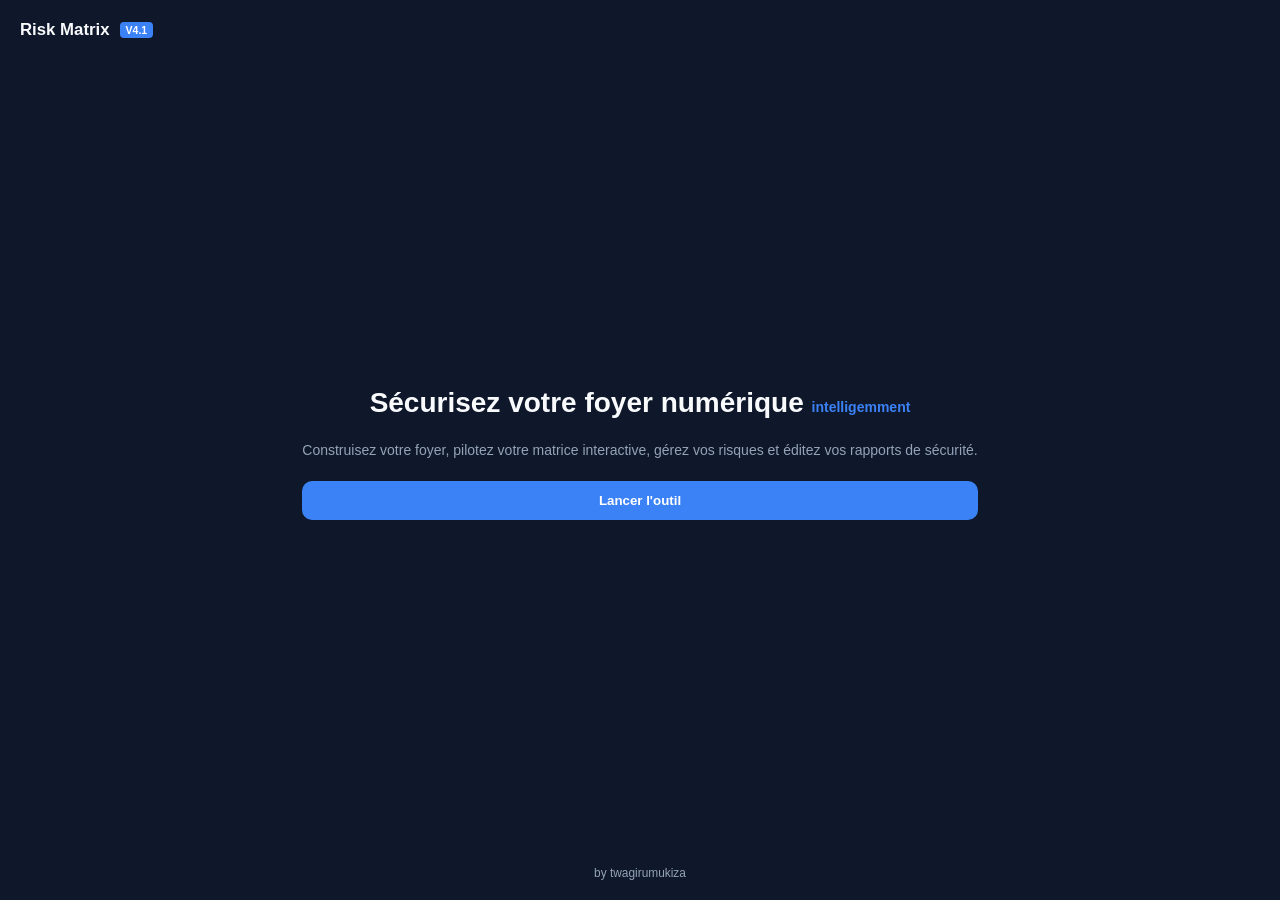
==== commit 5c0b2ca7: "Create index.html" ====
--- a/index.html
+++ b/index.html
@@ -3,7 +3,7 @@
 <head>
     <meta charset="UTF-8">
     <meta name="viewport" content="width=device-width, initial-scale=1.0">
-    <title>Risk Matrix AI - V4.0</title>
+    <title>Risk Matrix AI - V4.1</title>
     <style>
         :root {
             --bg-main: #0f172a;
@@ -113,7 +113,8 @@
         th, td { padding: 10px 12px; text-align: left; border-bottom: 1px solid var(--border); font-size: 0.85rem; }
         th { background: rgba(255,255,255,0.02); color: var(--text-muted); }
 
-        @media (max-width: 768px) {
+        /* Media Query élargie à 1024px pour tablettes et smartphones */
+        @media (max-width: 1024px) {
             sidebar { transform: translateX(-100%); width: 260px !important; }
             sidebar.mobile-open { transform: translateX(0); }
             sidebar.collapsed { transform: translateX(-100%); }
@@ -129,11 +130,11 @@
     <!-- LANDING PAGE -->
     <div id="landing-view">
         <div style="font-weight: bold; font-size: 1.2rem; display: flex; align-items: center; gap: 10px;">
-            Risk Matrix <span class="badge" style="background:var(--accent); color:white; padding:2px 6px; border-radius:4px; font-size:0.75rem;">V4.0</span>
+            Risk Matrix <span class="badge" style="background:var(--accent); color:white; padding:2px 6px; border-radius:4px; font-size:0.75rem;">V4.1</span>
         </div>
         <div class="landing-hero">
             <h1>Sécurisez votre foyer numérique <span>intelligemment</span></h1>
-            <p>Construisez votre foyer, pilotez votre matrice interactive, gérez vos risques et importez/exportez vos données.</p>
+            <p>Construisez votre foyer, pilotez votre matrice interactive, gérez vos risques et éditez vos rapports de sécurité.</p>
             <div><button class="btn btn-lg" onclick="launchApp()">Lancer l'outil</button></div>
         </div>
         <div style="text-align: center; color: var(--text-muted); font-size: 0.85rem;">by twagirumukiza</div>
@@ -145,7 +146,7 @@
             <div class="sidebar-top">
                 <div class="logo-area">
                     <div class="logo-main" onclick="returnToLanding()">
-                        <span>🛡️</span> <span class="logo-text">Risk Matrix <span class="badge">V4.0</span></span>
+                        <span>🛡️</span> <span class="logo-text">Risk Matrix <span class="badge">V4.1</span></span>
                     </div>
                     <button class="btn btn-secondary desktop-toggle" style="padding: 4px 8px; font-size: 0.75rem;" onclick="toggleSidebar()" title="Réduire / Agrandir">↔</button>
                 </div>
@@ -154,6 +155,7 @@
                     <li id="nav-graphic" onclick="switchView('graphic')">📈 <span>Graphique</span></li>
                     <li id="nav-dashboard" onclick="switchView('dashboard')">📊 <span>Matrice 5x5</span></li>
                     <li id="nav-register" onclick="switchView('register')">📋 <span>Registre</span></li>
+                    <li id="nav-report" onclick="switchView('report')">📄 <span>Rapport</span></li>
                     <li id="nav-policy" onclick="switchView('policy')">🤖 <span>Assistant IA</span></li>
                     <li id="nav-settings" onclick="switchView('settings')">⚙️ <span>Paramètres</span></li>
                 </ul>
@@ -334,6 +336,25 @@
                     </div>
                 </div>
 
+                <!-- VUE RAPPORT DE SÉCURITÉ -->
+                <div id="view-report" class="view-section">
+                    <div style="background: var(--bg-card); border: 1px solid var(--border); padding: 20px; border-radius: 12px; display: flex; flex-direction: column; gap: 20px;">
+                        <div style="display: flex; justify-content: space-between; align-items: center; flex-wrap: wrap; gap: 10px;">
+                            <div>
+                                <h3>Rapport Exécutif de Sécurité</h3>
+                                <p style="color: var(--text-muted); font-size: 0.85rem;">Synthèse globale de l'état de la menace et des recommandations.</p>
+                            </div>
+                            <div style="display: flex; gap: 10px;">
+                                <button class="btn" onclick="downloadReportTXT()">📥 Télécharger (.TXT)</button>
+                                <button class="btn btn-secondary" onclick="downloadReportPDF()">🖨️ Imprimer / PDF</button>
+                            </div>
+                        </div>
+                        <div id="report-preview-box" style="background: var(--bg-main); border: 1px solid var(--border); padding: 20px; border-radius: 10px; font-family: monospace; font-size: 0.85rem; white-space: pre-wrap; line-height: 1.5; max-height: 500px; overflow-y: auto;">
+                            <!-- Le texte du rapport s'affiche dynamiquement ici -->
+                        </div>
+                    </div>
+                </div>
+
                 <!-- VUE POLITIQUE & ASSISTANT IA -->
                 <div id="view-policy" class="view-section">
                     <div style="background: var(--bg-card); border: 1px solid var(--border); padding: 20px; border-radius: 12px; display: flex; flex-direction: column; gap: 15px;">
@@ -420,7 +441,11 @@
         function switchView(viewName) {
             document.querySelectorAll('.nav-links li').forEach(el => el.classList.remove('active'));
             document.querySelectorAll('.view-section').forEach(el => el.classList.remove('active-view'));
-            document.getElementById('main-sidebar').classList.remove('mobile-open');
+            
+            // Ferme automatiquement le menu latéral sur mobile et tablette après un clic de navigation
+            if(window.innerWidth <= 1024) {
+                document.getElementById('main-sidebar').classList.remove('mobile-open');
+            }
 
             if(viewName === 'wizard') {
                 document.getElementById('nav-wizard').classList.add('active');
@@ -437,6 +462,10 @@
                 document.getElementById('nav-register').classList.add('active');
                 document.getElementById('view-register').classList.add('active-view');
                 renderRegisterTable();
+            } else if(viewName === 'report') {
+                document.getElementById('nav-report').classList.add('active');
+                document.getElementById('view-report').classList.add('active-view');
+                generateReportPreview();
             } else if(viewName === 'policy') {
                 document.getElementById('nav-policy').classList.add('active');
                 document.getElementById('view-policy').classList.add('active-view');
@@ -622,6 +651,89 @@
         function toggleTheme(theme) { if(theme === 'light') document.body.classList.add('theme-light'); else document.body.classList.remove('theme-light'); }
         function changeFontSize(size) { document.documentElement.style.setProperty('--font-size-base', size); }
         function toggleApiKeyField(val) { document.getElementById('api-key-container').style.display = (val === 'none') ? 'none' : 'block'; }
+
+        // --- GÉNÉRATION ET TÉLÉCHARGEMENT DU RAPPORT ---
+        function buildReportContent() {
+            const now = new Date().toLocaleString('fr-FR');
+            let criticalCount = risksData.filter(r => (r.prob * r.impact) >= 12).length;
+            let mediumCount = risksData.filter(r => (r.prob * r.impact) >= 6 && (r.prob * r.impact) < 12).length;
+            let lowCount = risksData.filter(r => (r.prob * r.impact) < 6).length;
+
+            let report = `====================================================\n`;
+            report += `        RAPPORT EXÉCUTIF DE SÉCURITÉ - RISK MATRIX\n`;
+            report += `====================================================\n`;
+            report += `Date de génération : ${now}\n`;
+            report += `Auteur / Cible     : Foyer numérique (by twagirumukiza)\n`;
+            report += `----------------------------------------------------\n\n`;
+
+            report += `1. ÉTAT GLOBAL DE LA MENACE & MÉTRIQUES\n`;
+            report += `----------------------------------------------------\n`;
+            report += `- Total des actifs / risques évalués : ${risksData.length}\n`;
+            report += `- Risques Critiques / Élevés         : ${criticalCount}\n`;
+            report += `- Risques Moyens                     : ${mediumCount}\n`;
+            report += `- Risques Faibles                    : ${lowCount}\n\n`;
+
+            report += `2. DÉTAIL DES RISQUES ACTUELS DU REGISTRE\n`;
+            report += `----------------------------------------------------\n`;
+            if (risksData.length === 0) {
+                report += `Aucun risque enregistré.\n`;
+            } else {
+                risksData.forEach((r, idx) => {
+                    let score = r.prob * r.impact;
+                    let level = score >= 12 ? 'CRITIQUE' : (score >= 6 ? 'MOYEN' : 'FAIBLE');
+                    report += `[${idx + 1}] Actif : ${r.asset}\n`;
+                    report += `    - Menace     : ${r.title}\n`;
+                    report += `    - Probabilité: ${r.prob} | Impact: ${r.impact} | Score: ${score} (${level})\n`;
+                    report += `    - Mesures    : Prévention [${r.prev}] | Continuité [${r.cont}] | PRA [${r.pra}]\n\n`;
+                });
+            }
+
+            report += `3. MESURES EN PLACE ET GOUVERNANCE\n`;
+            report += `----------------------------------------------------\n`;
+            report += `- Le registre intègre un suivi des barrières de sécurité préventives, de continuité d'activité et de plans de reprise (PRA).\n`;
+            report += `- Les points marqués "En cours" nécessitent une attention prioritaire de la part de l'administrateur.\n\n`;
+
+            report += `4. RECOMMANDATIONS STRATÉGIQUES ET PLAN D'ACTION\n`;
+            report += `----------------------------------------------------\n`;
+            report += `1. Traitement prioritaire : Traiter immédiatement tous les risques ayant un score de criticité supérieur ou égal à 12.\n`;
+            report += `2. Hygiène des mots de passe : Assurer l'utilisation systématique de mots de passe complexes et uniques ainsi que l'activation de l'authentification multifacteur (MFA) sur les comptes critiques (Gmail, banques, impôts).\n`;
+            report += `3. Mises à jour : Planifier des campagnes de vérification et de mise à jour régulières pour l'ensemble des équipements connectés et des routeurs du foyer.\n`;
+            report += `4. Sauvegardes : Valider la redondance des sauvegardes (règle 3-2-1) pour contrer efficacement les menaces de type ransomware.\n\n`;
+            report += `====================================================\n`;
+            report += `Fin du rapport - Généré par Risk Matrix V4.1\n`;
+
+            return report;
+        }
+
+        function generateReportPreview() {
+            const previewBox = document.getElementById('report-preview-box');
+            if(previewBox) {
+                previewBox.textContent = buildReportContent();
+            }
+        }
+
+        function downloadReportTXT() {
+            const text = buildReportContent();
+            const blob = new Blob([text], { type: 'text/plain;charset=utf-8;' });
+            const link = document.createElement("a");
+            link.href = URL.createObjectURL(blob);
+            link.download = "Rapport_Securite_RiskMatrix.txt";
+            document.body.appendChild(link);
+            link.click();
+            link.remove();
+        }
+
+        function downloadReportPDF() {
+            // Utilise la fonctionnalité d'impression du navigateur configurée pour un export PDF propre
+            const content = buildReportContent();
+            const printWindow = window.open('', '_blank');
+            printWindow.document.write('<html><head><title>Rapport de Sécurité</title></head><body><pre style="font-family: monospace; font-size: 12px; line-height: 1.4;">' + content + '</pre></body></html>');
+            printWindow.document.close();
+            printWindow.focus();
+            setTimeout(() => {
+                printWindow.print();
+            }, 500);
+        }
 
         // --- FONCTIONS IMPORT / EXPORT JSON & CSV ---
         function exportJSON() {
